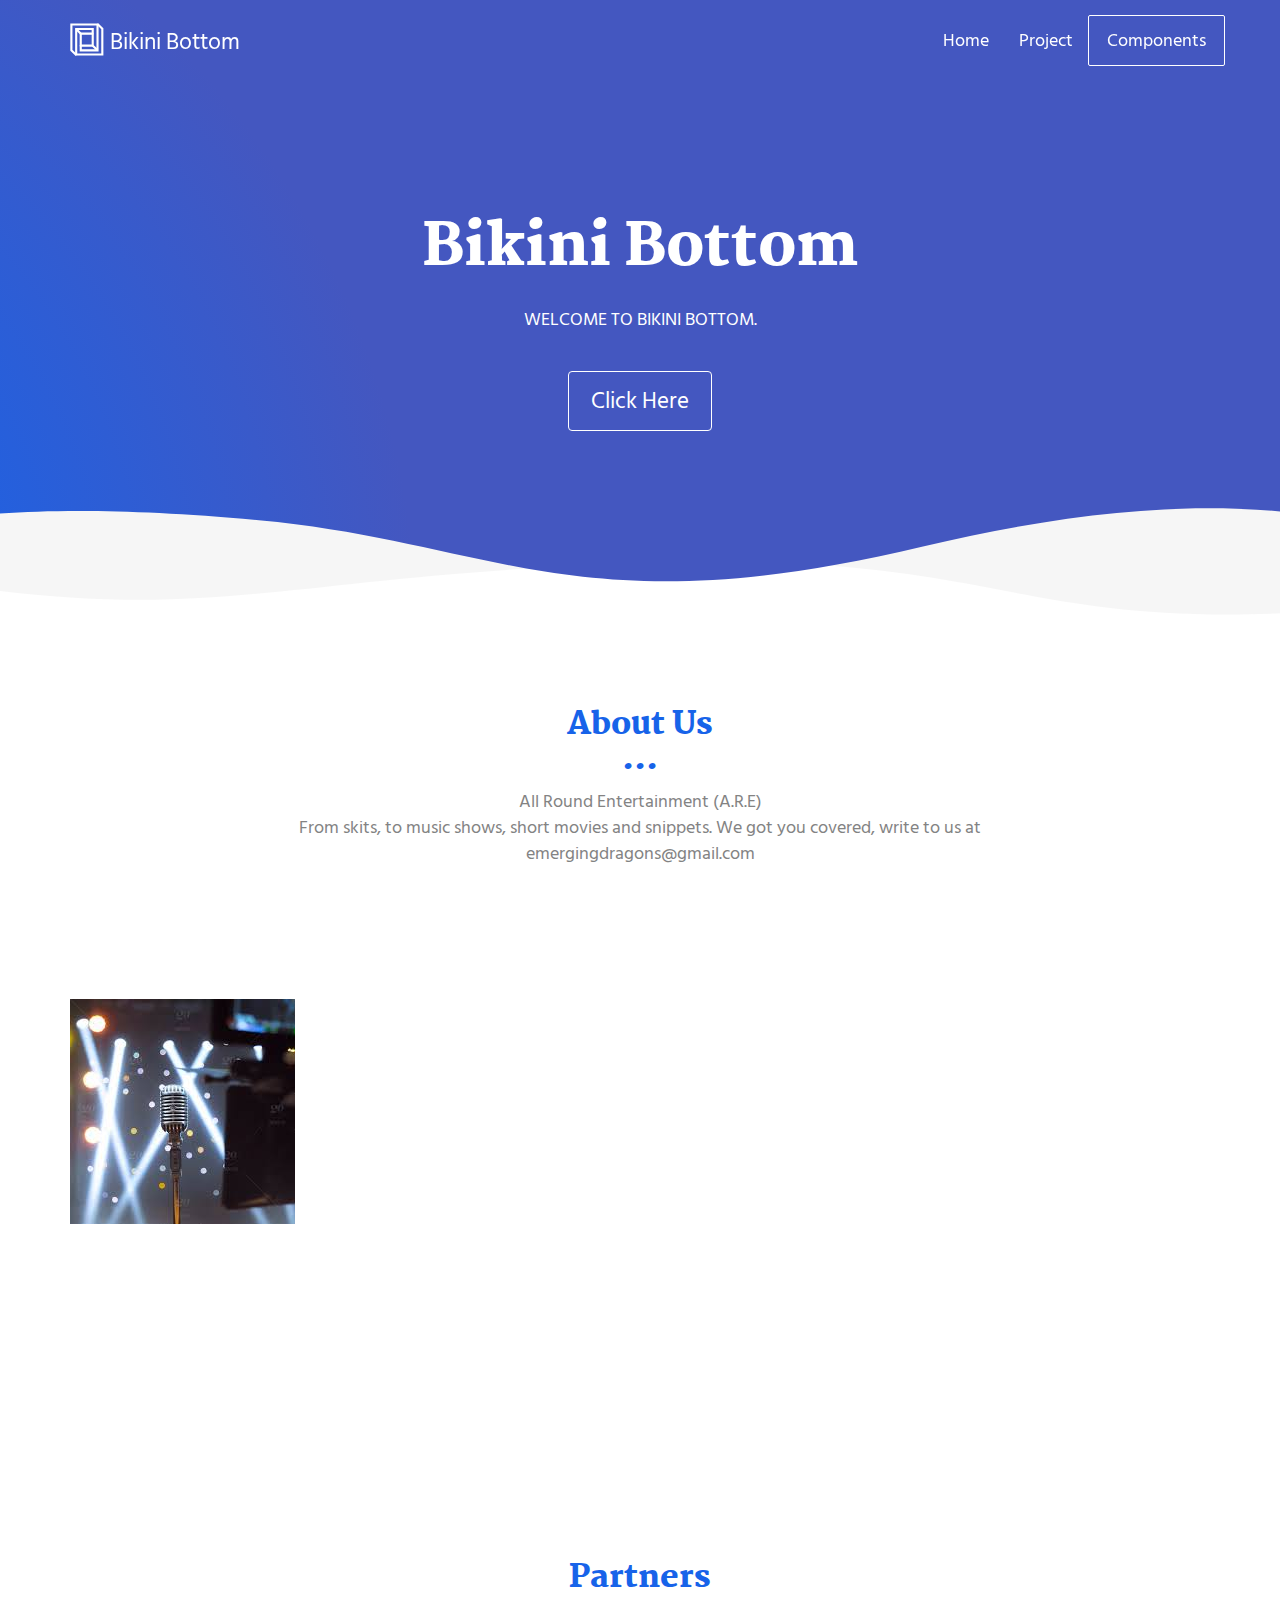
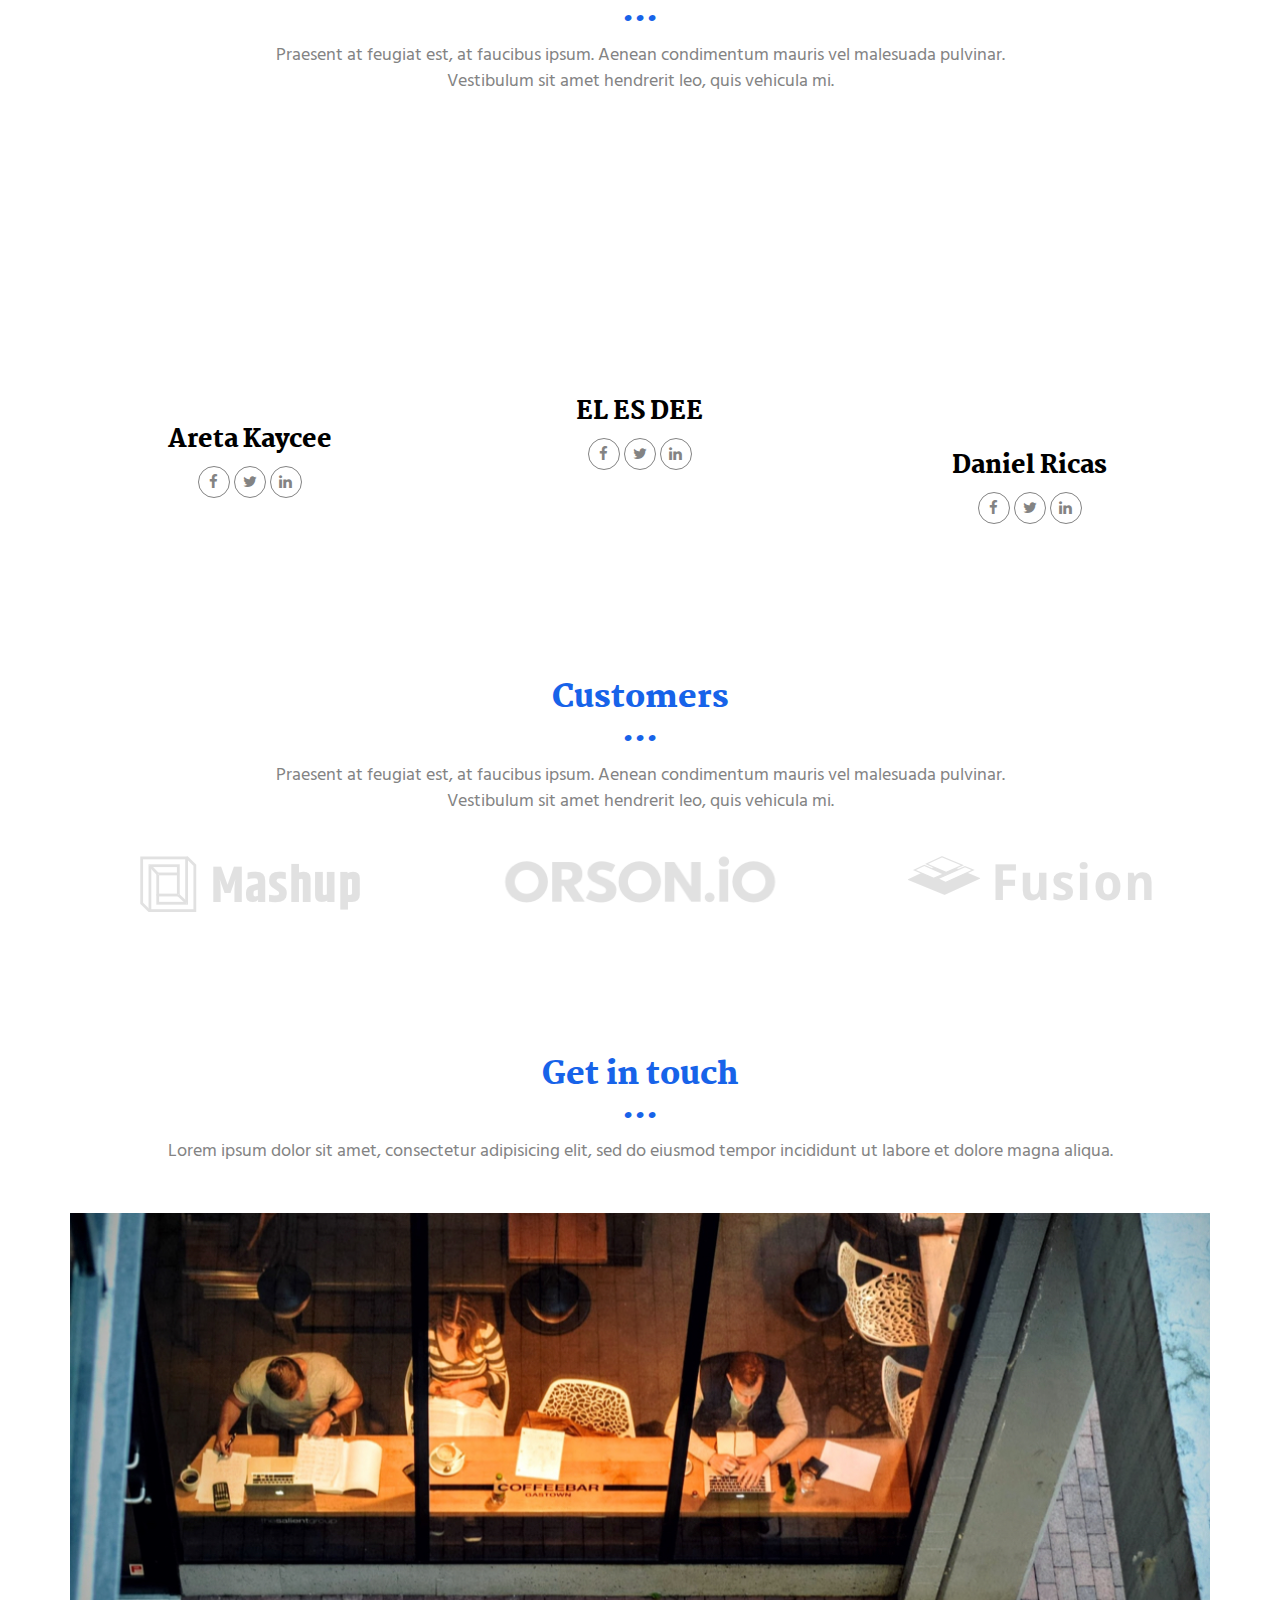
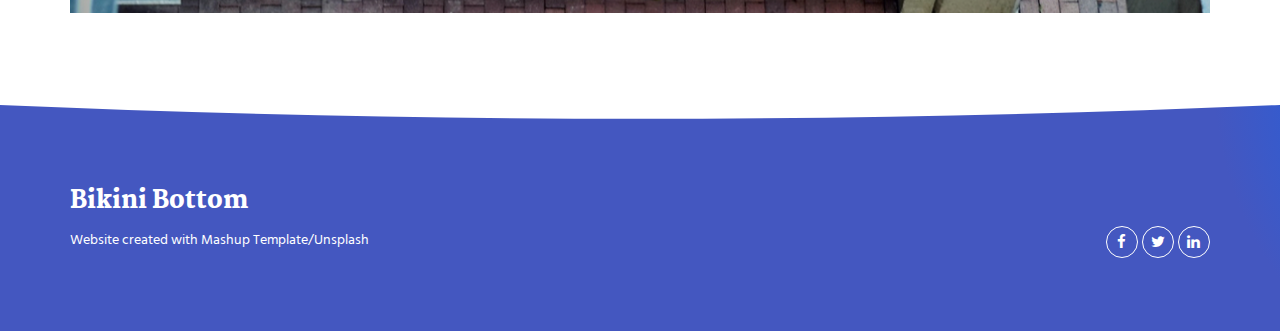
==== index.html @ 663bddb2 "commit 1" ====
<!DOCTYPE html>
<html lang="en">

<head>
  <meta charset="UTF-8">
  <meta content="IE=edge" http-equiv="X-UA-Compatible">
  <meta content="width=device-width,initial-scale=1" name="viewport">
  <meta content="description" name="description">
  <meta name="google" content="notranslate" />
  <meta content="Mashup templates have been developped by Orson.io team" name="author">

  <!-- Disable tap highlight on IE -->
  <meta name="msapplication-tap-highlight" content="no">
  
  
  <link rel="apple-touch-icon" sizes="180x180" href="./assets/apple-icon-180x180.png">
  <link href="./assets/favicon.ico" rel="icon">

  <link href="" rel="stylesheet">


  <title>Bikini Bottom</title>

<link href="./main.550dcf66.css" rel="stylesheet"></head>

<body> <!-- Add your content of header -->
<header>
  <nav class="navbar navbar-default active">
    <div class="container">
      <div class="navbar-header">
        <button type="button" class="navbar-toggle collapsed" data-toggle="collapse" data-target="#navbar-collapse" aria-expanded="false">
          <span class="sr-only">Toggle navigation</span>
          <span class="icon-bar"></span>
          <span class="icon-bar"></span>
          <span class="icon-bar"></span>
        </button>
        <a class="navbar-brand" href="./index.html" title="">
          <img src="./assets/images/mashup-icon.svg" class="navbar-logo-img" alt="">
          Bikini Bottom
        </a>
      </div>

      <div class="collapse navbar-collapse" id="navbar-collapse">
        <ul class="nav navbar-nav navbar-right">
          <li><a href="./index.html" title="">Home</a></li>
          <li><a href="./project.html" title="">Project</a></li>
          <li>
            <p>
              <a href="./components.html" class="btn btn-default navbar-btn" title="">Components</a>
            </p>
          </li>

        </ul>
      </div> 
    </div>
  </nav>
</header>

<!-- Add your site or app content here -->
  <div class="hero-full-container background-image-container white-text-container">
    <div class="container">
      <div class="row">
        <div class="col-xs-12">
          <h1>Bikini Bottom</h1>
          <p>WELCOME TO BIKINI BOTTOM.</p>
          <br>
          <a href="./project.html" class="btn btn-default btn-lg" title="">Click Here</a>
        </div>
      </div>
    </div>
  </div>

  <div class="section-container">
    <div class="container">
      <div class="row">
        <div class="col-xs-12 col-md-8 col-md-offset-2">
          <div class="text-center">
            <h2>About Us</h2>
            <p>All Round Entertainment (A.R.E) 
            <br>
            
From skits, to music shows, short movies and snippets.
We got you covered, write to us at emergingdragons@gmail.com

</p>
          </div>
       </div>
      </div>
    </div>
  </div>

  <div class="section-container">
    <div class="container">
      <div class="row">      
          <div class="col-xs-12">


            <div id="carousel-example-generic" class="carousel carousel-fade slide" data-ride="carousel">
                
                <div class="carousel-inner" role="listbox">

                    <div class="item active">
                        <img class="img-responsive" src="./assets/images/img-08.jpg" alt="First slide">
                        <div class="carousel-caption card-shadow reveal">
                          
                          <h3>Moon</h3>
                          <a class="left carousel-control" href="#carousel-example-gener0ic" role="button" data-slide="prev">
                            <i class="fa fa-chevron-left" aria-hidden="true"></i>
                            <span class="sr-only">Previous</span>
                          </a>
                          <a class="right carousel-control" href="#carousel-example-generic" role="button" data-slide="next">
                            <i class="fa fa-chevron-right" aria-hidden="true"></i>
                            <span class="sr-only">Next</span>
                          </a>
                          <p>
                            Sed id tellus in risus pre
                            tium imperdiet eu lobortis dolor. Sed pellentesque, urna ac viverra lacinia, erat mauris venenatis purus, mollis egestas urna purus ac ex.
                            Aenean nunc sem, lobortis at elit non, lobortis laoreet nibh. Maecenas at mi ipsum.
                          </p>
                          
                          <p>
                            Quisque tempor, ligula pharetra luctus elementum, arcu nisl suscipit ante, pharetra commodo dui est et enim. Sed eu vestibulum elit. Donec ut libero non.
                          </p>
                          <a href="./project.html" class="btn btn-primary" title="">
                            Discover
                          </a>
                        </div>
                    </div>
                    <div class="item">
                        <img class="img-responsive" src="./assets/images/img-07.jpg" alt="First slide">
                        <div class="carousel-caption card-shadow reveal">

                          <h3>Lbortis</h3>
                            <a class="left carousel-control" href="#carousel-example-generic" role="button" data-slide="prev">
                              <i class="fa fa-chevron-left" aria-hidden="true"></i>
                              <span class="sr-only">Previous</span>
                            </a>
                            <a class="right carousel-control" href="#carousel-example-generic" role="button" data-slide="next">
                              <i class="fa fa-chevron-right" aria-hidden="true"></i>
                              <span class="sr-only">Next</span>
                            </a>
                          <p>
                            Pre id tellus in risus pre
                            tium imperdiet eu lobortis dolor. Sed pellentesque, urna ac viverra lacinia, erat mauris venenatis purus, mollis egestas urna purus ac ex.
                            Aenean nunc sem, lobortis at elit non, lobortis laoreet nibh. Maecenas at mi ipsum.
                          </p>
                          
                          <p>
                            Quisque tempor, ligula pharetra luctus elementum, arcu nisl suscipit ante, pharetra commodo dui est et enim. Sed eu vestibulum elit. Donec ut libero non.
                          </p>
                          <a href="./project.html" class="btn btn-primary" title="">
                            Discover
                          </a>
                        </div>
                    </div>
                </div>
               
            </div>

           
          </div>
          
        </div>  
      
    </div>
  </div>

  <div class="section-container">
    <div class="container text-center">
      <div class="row section-container-spacer">
        <div class="col-xs-12 col-md-12">
          <h2>Partners</h2>
          <p>Praesent at feugiat est, at faucibus ipsum. Aenean condimentum mauris vel malesuada pulvinar. <br>Vestibulum sit amet hendrerit leo, quis vehicula mi.</p>
        </div>  
      </div>
      <div class="row">
        <div class="col-xs-12 col-md-4">
          <img src="./assets/images/profil-01.jpg" alt="" class="reveal img-responsive reveal-content image-center">
          <h3>Areta Kaycee</h3>
          <h4></h4>
          
            <a href="https://facebook.com/" class="social-round-icon fa-icon" title="">
              <i class="fa fa-facebook" aria-hidden="true"></i>
            </a>
            <a href="https://twitter.com/" class="social-round-icon fa-icon" title="">
              <i class="fa fa-twitter" aria-hidden="true"></i>
            </a>
            <a href="https://www.linkedin.com/" class="social-round-icon fa-icon" title="">
              <i class="fa fa-linkedin" aria-hidden="true"></i>
            </a>
          </p>
        </div>
       
        <div class="col-xs-12 col-md-4">
          <img src="./assets/images/img-99.jpg" alt="" class="reveal img-responsive reveal-content image-center">
          <h3>EL ES DEE</h3>
          <h4></h4>
          
            <a href="https://facebook.com/" class="social-round-icon fa-icon" title="">
              <i class="fa fa-facebook" aria-hidden="true"></i>
            </a>
            <a href="https://twitter.com/" class="social-round-icon fa-icon" title="">
              <i class="fa fa-twitter" aria-hidden="true"></i>
            </a>
            <a href="https://www.linkedin.com/" class="social-round-icon fa-icon" title="">
              <i class="fa fa-linkedin" aria-hidden="true"></i>
            </a>
          </p>
        </div>
        <div class="col-xs-12 col-md-4">
          <img src="./assets/images/img7.jpg" alt="" class="reveal img-responsive reveal-content image-center">
          <h3>Daniel Ricas</h3>
          <h4></h4>
          
            <a href="https://facebook.com/" class="social-round-icon fa-icon" title="">
              <i class="fa fa-facebook" aria-hidden="true"></i>
            </a>
            <a href="https://twitter.com/" class="social-round-icon fa-icon" title="">
              <i class="fa fa-twitter" aria-hidden="true"></i>
            </a>
            <a href="https://www.linkedin.com/" class="social-round-icon fa-icon" title="">
              <i class="fa fa-linkedin" aria-hidden="true"></i>
            </a>
          </p>
        </div>
      </div>
    </div>
  </div>

  <div class="section-container">
    <div class="container text-center">
      <div class="row section-container-spacer">
        <div class="col-xs-12 col-md-12">
          <h2 class="text-center">Customers</h2>
          <p>Praesent at feugiat est, at faucibus ipsum. Aenean condimentum mauris vel malesuada pulvinar. <br>Vestibulum sit amet hendrerit leo, quis vehicula mi.</p>
        </div>  
      </div>
      <div class="row">
        <div class="col-xs-12 col-md-4">
          <img src="./assets/images/logo-01.png" alt="" class="img-responsive reveal-content image-center">

        </div>
       
        <div class="col-xs-12 col-md-4">
          <img src="./assets/images/logo-02.png" alt="" class="img-responsive reveal-content image-center">
        </div>
        <div class="col-xs-12 col-md-4">
          <img src="./assets/images/logo-03.png" alt="" class="img-responsive reveal-content image-center">
        </div>
      </div>
    </div>
  </div>
 
 
  <div class="section-container contact-container">
    <div class="container">
      <div class="row">
        <div class="col-xs-12 col-md-12">
          <div class="section-container-spacer">
            <h2 class="text-center">Get in touch</h2>
            <p class="text-center">Lorem ipsum dolor sit amet, consectetur adipisicing elit, sed do eiusmod
            tempor incididunt ut labore et dolore magna aliqua.</p>
          </div>
          <div class="card-container">
            <div class="card card-shadow col-xs-10 col-xs-offset-1 col-md-8 col-md-offset-2 reveal">
              <form action="" class="reveal-content">
                <div class="row">
                  <div class="col-md-7">
                    <div class="form-group">
                      <h3></h3>
                    </div>
                    <div class="form-group">
                      <h3></h3>
                    </div>
                    <div class="form-group">
                      <h3></h3>
                    </div>
                    
                  </div>
                  <div class="col-md-5">
                    <ul class="list-unstyled address-container">
                      <li>
                        <span class="fa-icon">
                          <i class="fa fa-phone" aria-hidden="true"></i>
                        </span>
                        +234 816 131 7586
                      </li>
                      <li>
                        <span class="fa-icon">
                          <i class="fa fa fa-map-o" aria-hidden="true"></i>
                        </span>
                        
                      </li>
                      <li>
                        <span class="fa-icon">
                          
                        </span>
                        emergingdragons@gmail.com
                      </li>
                    </ul>
                  </div>
                </div>
              </form>
            </div>
            <div class="card-image col-xs-12" style="background-image: url('/assets/images/img-01.jpg')">
            </div>
          </div>
        </div>  
      </div>
    </div>
  </div>

<script>
  document.addEventListener("DOMContentLoaded", function (event) {
    navbarFixedTopAnimation();
  });
</script>

<footer class="footer-container white-text-container">
  <div class="container">
    <div class="row">

     
      <div class="col-xs-12">
        <h3>Bikini Bottom</h3>

        <div class="row">
          <div class="col-xs-12 col-sm-7">
            <p><small>Website created with <a href="http://www.mashup-template.com/" title="Create website with free html template">Mashup Template</a>/<a href="https://www.unsplash.com/" title="Beautiful Free Images">Unsplash</a></small>
            </p>
          </div>
          <div class="col-xs-12 col-sm-5">
            <p class="text-right">
              <a href="https://facebook.com/" class="social-round-icon white-round-icon fa-icon" title="">
                <i class="fa fa-facebook" aria-hidden="true"></i>
              </a>
              <a href="https://twitter.com/" class="social-round-icon white-round-icon fa-icon" title="">
                <i class="fa fa-twitter" aria-hidden="true"></i>
              </a>
              <a href="https://www.linkedin.com/" class="social-round-icon white-round-icon fa-icon" title="">
                <i class="fa fa-linkedin" aria-hidden="true"></i>
              </a>
            </p>
          </div>
        </div>
        
        
      </div>
    </div>
  </div>
</footer>

<script>
  document.addEventListener("DOMContentLoaded", function (event) {
    navActivePage();
    scrollRevelation('.reveal');
  });
</script>

<!-- Google Analytics: change UA-XXXXX-X to be your site's ID 

<script>
  (function (i, s, o, g, r, a, m) {
    i['GoogleAnalyticsObject'] = r; i[r] = i[r] || function () {
      (i[r].q = i[r].q || []).push(arguments)
    }, i[r].l = 1 * new Date(); a = s.createElement(o),
      m = s.getElementsByTagName(o)[0]; a.async = 1; a.src = g; m.parentNode.insertBefore(a, m)
  })(window, document, 'script', '//www.google-analytics.com/analytics.js', 'ga');
  ga('create', 'UA-XXXXX-X', 'auto');
  ga('send', 'pageview');
</script>

--> <script type="text/javascript" src="./main.0cf8b554.js"></script></body>

</html>
---- main.550dcf66.css ----
@import url(https://fonts.googleapis.com/css?family=Hind+Siliguri:300,600|Martel:400,900);@import url(https://maxcdn.bootstrapcdn.com/font-awesome/4.7.0/css/font-awesome.min.css);/*!
 * Bootstrap v3.3.7 (http://getbootstrap.com)
 * Copyright 2011-2016 Twitter, Inc.
 * Licensed under MIT (https://github.com/twbs/bootstrap/blob/master/LICENSE)
 */
/*! normalize.css v3.0.3 | MIT License | github.com/necolas/normalize.css */html{font-family:sans-serif;-ms-text-size-adjust:100%;-webkit-text-size-adjust:100%}body{margin:0}article,aside,details,figcaption,figure,footer,header,hgroup,main,menu,nav,section,summary{display:block}audio,canvas,progress,video{display:inline-block;vertical-align:baseline}audio:not([controls]){display:none;height:0}[hidden],template{display:none}a{background-color:transparent}a:active,a:hover{outline:0}abbr[title]{border-bottom:1px dotted}b,strong{font-weight:700}dfn{font-style:italic}h1{font-size:2em;margin:.67em 0}mark{background:#ff0;color:#000}small{font-size:80%}sub,sup{font-size:75%;line-height:0;position:relative;vertical-align:baseline}sup{top:-.5em}sub{bottom:-.25em}img{border:0}svg:not(:root){overflow:hidden}figure{margin:1em 40px}hr{box-sizing:content-box;height:0}pre{overflow:auto}code,kbd,pre,samp{font-family:monospace,monospace;font-size:1em}button,input,optgroup,select,textarea{color:inherit;font:inherit;margin:0}button{overflow:visible}button,select{text-transform:none}button,html input[type=button],input[type=reset],input[type=submit]{-webkit-appearance:button;cursor:pointer}button[disabled],html input[disabled]{cursor:default}button::-moz-focus-inner,input::-moz-focus-inner{border:0;padding:0}input{line-height:normal}input[type=checkbox],input[type=radio]{box-sizing:border-box;padding:0}input[type=number]::-webkit-inner-spin-button,input[type=number]::-webkit-outer-spin-button{height:auto}input[type=search]{-webkit-appearance:textfield;box-sizing:content-box}input[type=search]::-webkit-search-cancel-button,input[type=search]::-webkit-search-decoration{-webkit-appearance:none}fieldset{border:1px solid silver;margin:0 2px;padding:.35em .625em .75em}textarea{overflow:auto}optgroup{font-weight:700}table{border-collapse:collapse;border-spacing:0}td,th{padding:0}

/*! Source: https://github.com/h5bp/html5-boilerplate/blob/master/src/css/main.css */@media print{*,:after,:before{background:transparent!important;color:#000!important;box-shadow:none!important;text-shadow:none!important}a,a:visited{text-decoration:underline}a[href]:after{content:" (" attr(href) ")"}abbr[title]:after{content:" (" attr(title) ")"}a[href^="#"]:after,a[href^="javascript:"]:after{content:""}blockquote,pre{border:1px solid #999;page-break-inside:avoid}thead{display:table-header-group}img,tr{page-break-inside:avoid}img{max-width:100%!important}h2,h3,p{orphans:3;widows:3}h2,h3{page-break-after:avoid}.navbar{display:none}.btn>.caret,.dropup>.btn>.caret{border-top-color:#000!important}.label{border:1px solid #000}.table{border-collapse:collapse!important}.table td,.table th{background-color:#fff!important}.table-bordered td,.table-bordered th{border:1px solid #ddd!important}}*,:after,:before{-webkit-box-sizing:border-box;-moz-box-sizing:border-box;box-sizing:border-box}html{font-size:10px;-webkit-tap-highlight-color:transparent}body{font-family:Hind Siliguri,Helvetica,Arial,sans-serif;font-size:18px;line-height:1.42857;color:#838383;background-color:#fff}button,input,select,textarea{font-family:inherit;font-size:inherit;line-height:inherit}a{color:#1763e9;text-decoration:none}a:focus,a:hover{color:#1045a4;text-decoration:underline}a:focus{outline:5px auto -webkit-focus-ring-color;outline-offset:-2px}figure{margin:0}img{vertical-align:middle}.img-responsive{display:block;max-width:100%;height:auto}.img-rounded{border-radius:4px}.img-thumbnail{padding:4px;line-height:1.42857;background-color:#fff;border:1px solid #ddd;border-radius:2px;-webkit-transition:all .2s ease-in-out;-o-transition:all .2s ease-in-out;transition:all .2s ease-in-out;display:inline-block;max-width:100%;height:auto}.img-circle{border-radius:50%}hr{margin-top:25px;margin-bottom:25px;border:0;border-top:1px solid #eee}.sr-only{position:absolute;width:1px;height:1px;margin:-1px;padding:0;overflow:hidden;clip:rect(0,0,0,0);border:0}.sr-only-focusable:active,.sr-only-focusable:focus{position:static;width:auto;height:auto;margin:0;overflow:visible;clip:auto}[role=button]{cursor:pointer}.h1,.h2,.h3,.h4,.h5,.h6,h1,h2,h3,h4,h5,h6{font-family:Martel,Times New Roman,Times,serif;font-weight:900;line-height:1.1;color:#1763e9}.h1 .small,.h1 small,.h2 .small,.h2 small,.h3 .small,.h3 small,.h4 .small,.h4 small,.h5 .small,.h5 small,.h6 .small,.h6 small,h1 .small,h1 small,h2 .small,h2 small,h3 .small,h3 small,h4 .small,h4 small,h5 .small,h5 small,h6 .small,h6 small{font-weight:400;line-height:1;color:#777}.h1,.h2,.h3,h1,h2,h3{margin-top:25px;margin-bottom:12.5px}.h1 .small,.h1 small,.h2 .small,.h2 small,.h3 .small,.h3 small,h1 .small,h1 small,h2 .small,h2 small,h3 .small,h3 small{font-size:65%}.h4,.h5,.h6,h4,h5,h6{margin-top:12.5px;margin-bottom:12.5px}.h4 .small,.h4 small,.h5 .small,.h5 small,.h6 .small,.h6 small,h4 .small,h4 small,h5 .small,h5 small,h6 .small,h6 small{font-size:75%}.h1,h1{font-size:59px}.h2,h2{font-size:31px}.h3,h3{font-size:24px}.h4,.h5,h4,h5{font-size:18px}.h6,h6{font-size:16px}p{margin:0 0 12.5px}.lead{margin-bottom:25px;font-size:20px;font-weight:300;line-height:1.4}@media (min-width:768px){.lead{font-size:27px}}.small,small{font-size:77%}.mark,mark{background-color:#fcf8e3;padding:.2em}.text-left{text-align:left}.text-right{text-align:right}.text-center{text-align:center}.text-justify{text-align:justify}.text-nowrap{white-space:nowrap}.text-lowercase{text-transform:lowercase}.initialism,.text-uppercase{text-transform:uppercase}.text-capitalize{text-transform:capitalize}.text-muted{color:#777}.text-primary{color:#1763e9}a.text-primary:focus,a.text-primary:hover{color:#124fbb}.text-success{color:#fff}a.text-success:focus,a.text-success:hover{color:#e6e6e6}.text-info{color:#31708f}a.text-info:focus,a.text-info:hover{color:#245269}.text-warning{color:#8a6d3b}a.text-warning:focus,a.text-warning:hover{color:#66512c}.text-danger{color:#fff}a.text-danger:focus,a.text-danger:hover{color:#e6e6e6}.bg-primary{color:#fff;background-color:#1763e9}a.bg-primary:focus,a.bg-primary:hover{background-color:#124fbb}.bg-success{background-color:#08005f}a.bg-success:focus,a.bg-success:hover{background-color:#04002c}.bg-info{background-color:#d9edf7}a.bg-info:focus,a.bg-info:hover{background-color:#afd9ee}.bg-warning{background-color:#fcf8e3}a.bg-warning:focus,a.bg-warning:hover{background-color:#f7ecb5}.bg-danger{background-color:#ca044b}a.bg-danger:focus,a.bg-danger:hover{background-color:#980338}.page-header{padding-bottom:11.5px;margin:50px 0 25px;border-bottom:1px solid #eee}ol,ul{margin-top:0;margin-bottom:12.5px}ol ol,ol ul,ul ol,ul ul{margin-bottom:0}.list-inline,.list-unstyled{padding-left:0;list-style:none}.list-inline{margin-left:-5px}.list-inline>li{display:inline-block;padding-left:5px;padding-right:5px}dl{margin-top:0;margin-bottom:25px}dd,dt{line-height:1.42857}dt{font-weight:700}dd{margin-left:0}.dl-horizontal dd:after,.dl-horizontal dd:before{content:" ";display:table}.dl-horizontal dd:after{clear:both}@media (min-width:768px){.dl-horizontal dt{float:left;width:160px;clear:left;text-align:right;overflow:hidden;text-overflow:ellipsis;white-space:nowrap}.dl-horizontal dd{margin-left:180px}}abbr[data-original-title],abbr[title]{cursor:help;border-bottom:1px dotted #777}.initialism{font-size:90%}blockquote{padding:12.5px 25px;margin:0 0 25px;font-size:22.5px;border-left:5px solid #eee}blockquote ol:last-child,blockquote p:last-child,blockquote ul:last-child{margin-bottom:0}blockquote .small,blockquote footer,blockquote small{display:block;font-size:80%;line-height:1.42857;color:#777}blockquote .small:before,blockquote footer:before,blockquote small:before{content:"\2014   \A0"}.blockquote-reverse,blockquote.pull-right{padding-right:15px;padding-left:0;border-right:5px solid #eee;border-left:0;text-align:right}.blockquote-reverse .small:before,.blockquote-reverse footer:before,.blockquote-reverse small:before,blockquote.pull-right .small:before,blockquote.pull-right footer:before,blockquote.pull-right small:before{content:""}.blockquote-reverse .small:after,.blockquote-reverse footer:after,.blockquote-reverse small:after,blockquote.pull-right .small:after,blockquote.pull-right footer:after,blockquote.pull-right small:after{content:"\A0   \2014"}address{margin-bottom:25px;font-style:normal;line-height:1.42857}code,kbd,pre,samp{font-family:Menlo,Monaco,Consolas,Courier New,monospace}code{color:#c7254e;background-color:#f9f2f4}code,kbd{padding:2px 4px;font-size:90%;border-radius:2px}kbd{color:#fff;background-color:#333;box-shadow:inset 0 -1px 0 rgba(0,0,0,.25)}kbd kbd{padding:0;font-size:100%;font-weight:700;box-shadow:none}pre{display:block;padding:12px;margin:0 0 12.5px;font-size:17px;line-height:1.42857;word-break:break-all;word-wrap:break-word;color:#333;background-color:#f5f5f5;border:1px solid #ccc;border-radius:2px}pre code{padding:0;font-size:inherit;color:inherit;white-space:pre-wrap;background-color:transparent;border-radius:0}.pre-scrollable{max-height:340px;overflow-y:scroll}.container{margin-right:auto;margin-left:auto;padding-left:15px;padding-right:15px}.container:after,.container:before{content:" ";display:table}.container:after{clear:both}@media (min-width:768px){.container{width:750px}}@media (min-width:992px){.container{width:970px}}@media (min-width:1200px){.container{width:1170px}}.container-fluid{margin-right:auto;margin-left:auto;padding-left:15px;padding-right:15px}.container-fluid:after,.container-fluid:before{content:" ";display:table}.container-fluid:after{clear:both}.row{margin-left:-15px;margin-right:-15px}.row:after,.row:before{content:" ";display:table}.row:after{clear:both}.col-lg-1,.col-lg-2,.col-lg-3,.col-lg-4,.col-lg-5,.col-lg-6,.col-lg-7,.col-lg-8,.col-lg-9,.col-lg-10,.col-lg-11,.col-lg-12,.col-md-1,.col-md-2,.col-md-3,.col-md-4,.col-md-5,.col-md-6,.col-md-7,.col-md-8,.col-md-9,.col-md-10,.col-md-11,.col-md-12,.col-sm-1,.col-sm-2,.col-sm-3,.col-sm-4,.col-sm-5,.col-sm-6,.col-sm-7,.col-sm-8,.col-sm-9,.col-sm-10,.col-sm-11,.col-sm-12,.col-xs-1,.col-xs-2,.col-xs-3,.col-xs-4,.col-xs-5,.col-xs-6,.col-xs-7,.col-xs-8,.col-xs-9,.col-xs-10,.col-xs-11,.col-xs-12{position:relative;min-height:1px;padding-left:15px;padding-right:15px}.col-xs-1,.col-xs-2,.col-xs-3,.col-xs-4,.col-xs-5,.col-xs-6,.col-xs-7,.col-xs-8,.col-xs-9,.col-xs-10,.col-xs-11,.col-xs-12{float:left}.col-xs-1{width:8.33333%}.col-xs-2{width:16.66667%}.col-xs-3{width:25%}.col-xs-4{width:33.33333%}.col-xs-5{width:41.66667%}.col-xs-6{width:50%}.col-xs-7{width:58.33333%}.col-xs-8{width:66.66667%}.col-xs-9{width:75%}.col-xs-10{width:83.33333%}.col-xs-11{width:91.66667%}.col-xs-12{width:100%}.col-xs-pull-0{right:auto}.col-xs-pull-1{right:8.33333%}.col-xs-pull-2{right:16.66667%}.col-xs-pull-3{right:25%}.col-xs-pull-4{right:33.33333%}.col-xs-pull-5{right:41.66667%}.col-xs-pull-6{right:50%}.col-xs-pull-7{right:58.33333%}.col-xs-pull-8{right:66.66667%}.col-xs-pull-9{right:75%}.col-xs-pull-10{right:83.33333%}.col-xs-pull-11{right:91.66667%}.col-xs-pull-12{right:100%}.col-xs-push-0{left:auto}.col-xs-push-1{left:8.33333%}.col-xs-push-2{left:16.66667%}.col-xs-push-3{left:25%}.col-xs-push-4{left:33.33333%}.col-xs-push-5{left:41.66667%}.col-xs-push-6{left:50%}.col-xs-push-7{left:58.33333%}.col-xs-push-8{left:66.66667%}.col-xs-push-9{left:75%}.col-xs-push-10{left:83.33333%}.col-xs-push-11{left:91.66667%}.col-xs-push-12{left:100%}.col-xs-offset-0{margin-left:0}.col-xs-offset-1{margin-left:8.33333%}.col-xs-offset-2{margin-left:16.66667%}.col-xs-offset-3{margin-left:25%}.col-xs-offset-4{margin-left:33.33333%}.col-xs-offset-5{margin-left:41.66667%}.col-xs-offset-6{margin-left:50%}.col-xs-offset-7{margin-left:58.33333%}.col-xs-offset-8{margin-left:66.66667%}.col-xs-offset-9{margin-left:75%}.col-xs-offset-10{margin-left:83.33333%}.col-xs-offset-11{margin-left:91.66667%}.col-xs-offset-12{margin-left:100%}@media (min-width:768px){.col-sm-1,.col-sm-2,.col-sm-3,.col-sm-4,.col-sm-5,.col-sm-6,.col-sm-7,.col-sm-8,.col-sm-9,.col-sm-10,.col-sm-11,.col-sm-12{float:left}.col-sm-1{width:8.33333%}.col-sm-2{width:16.66667%}.col-sm-3{width:25%}.col-sm-4{width:33.33333%}.col-sm-5{width:41.66667%}.col-sm-6{width:50%}.col-sm-7{width:58.33333%}.col-sm-8{width:66.66667%}.col-sm-9{width:75%}.col-sm-10{width:83.33333%}.col-sm-11{width:91.66667%}.col-sm-12{width:100%}.col-sm-pull-0{right:auto}.col-sm-pull-1{right:8.33333%}.col-sm-pull-2{right:16.66667%}.col-sm-pull-3{right:25%}.col-sm-pull-4{right:33.33333%}.col-sm-pull-5{right:41.66667%}.col-sm-pull-6{right:50%}.col-sm-pull-7{right:58.33333%}.col-sm-pull-8{right:66.66667%}.col-sm-pull-9{right:75%}.col-sm-pull-10{right:83.33333%}.col-sm-pull-11{right:91.66667%}.col-sm-pull-12{right:100%}.col-sm-push-0{left:auto}.col-sm-push-1{left:8.33333%}.col-sm-push-2{left:16.66667%}.col-sm-push-3{left:25%}.col-sm-push-4{left:33.33333%}.col-sm-push-5{left:41.66667%}.col-sm-push-6{left:50%}.col-sm-push-7{left:58.33333%}.col-sm-push-8{left:66.66667%}.col-sm-push-9{left:75%}.col-sm-push-10{left:83.33333%}.col-sm-push-11{left:91.66667%}.col-sm-push-12{left:100%}.col-sm-offset-0{margin-left:0}.col-sm-offset-1{margin-left:8.33333%}.col-sm-offset-2{margin-left:16.66667%}.col-sm-offset-3{margin-left:25%}.col-sm-offset-4{margin-left:33.33333%}.col-sm-offset-5{margin-left:41.66667%}.col-sm-offset-6{margin-left:50%}.col-sm-offset-7{margin-left:58.33333%}.col-sm-offset-8{margin-left:66.66667%}.col-sm-offset-9{margin-left:75%}.col-sm-offset-10{margin-left:83.33333%}.col-sm-offset-11{margin-left:91.66667%}.col-sm-offset-12{margin-left:100%}}@media (min-width:992px){.col-md-1,.col-md-2,.col-md-3,.col-md-4,.col-md-5,.col-md-6,.col-md-7,.col-md-8,.col-md-9,.col-md-10,.col-md-11,.col-md-12{float:left}.col-md-1{width:8.33333%}.col-md-2{width:16.66667%}.col-md-3{width:25%}.col-md-4{width:33.33333%}.col-md-5{width:41.66667%}.col-md-6{width:50%}.col-md-7{width:58.33333%}.col-md-8{width:66.66667%}.col-md-9{width:75%}.col-md-10{width:83.33333%}.col-md-11{width:91.66667%}.col-md-12{width:100%}.col-md-pull-0{right:auto}.col-md-pull-1{right:8.33333%}.col-md-pull-2{right:16.66667%}.col-md-pull-3{right:25%}.col-md-pull-4{right:33.33333%}.col-md-pull-5{right:41.66667%}.col-md-pull-6{right:50%}.col-md-pull-7{right:58.33333%}.col-md-pull-8{right:66.66667%}.col-md-pull-9{right:75%}.col-md-pull-10{right:83.33333%}.col-md-pull-11{right:91.66667%}.col-md-pull-12{right:100%}.col-md-push-0{left:auto}.col-md-push-1{left:8.33333%}.col-md-push-2{left:16.66667%}.col-md-push-3{left:25%}.col-md-push-4{left:33.33333%}.col-md-push-5{left:41.66667%}.col-md-push-6{left:50%}.col-md-push-7{left:58.33333%}.col-md-push-8{left:66.66667%}.col-md-push-9{left:75%}.col-md-push-10{left:83.33333%}.col-md-push-11{left:91.66667%}.col-md-push-12{left:100%}.col-md-offset-0{margin-left:0}.col-md-offset-1{margin-left:8.33333%}.col-md-offset-2{margin-left:16.66667%}.col-md-offset-3{margin-left:25%}.col-md-offset-4{margin-left:33.33333%}.col-md-offset-5{margin-left:41.66667%}.col-md-offset-6{margin-left:50%}.col-md-offset-7{margin-left:58.33333%}.col-md-offset-8{margin-left:66.66667%}.col-md-offset-9{margin-left:75%}.col-md-offset-10{margin-left:83.33333%}.col-md-offset-11{margin-left:91.66667%}.col-md-offset-12{margin-left:100%}}@media (min-width:1200px){.col-lg-1,.col-lg-2,.col-lg-3,.col-lg-4,.col-lg-5,.col-lg-6,.col-lg-7,.col-lg-8,.col-lg-9,.col-lg-10,.col-lg-11,.col-lg-12{float:left}.col-lg-1{width:8.33333%}.col-lg-2{width:16.66667%}.col-lg-3{width:25%}.col-lg-4{width:33.33333%}.col-lg-5{width:41.66667%}.col-lg-6{width:50%}.col-lg-7{width:58.33333%}.col-lg-8{width:66.66667%}.col-lg-9{width:75%}.col-lg-10{width:83.33333%}.col-lg-11{width:91.66667%}.col-lg-12{width:100%}.col-lg-pull-0{right:auto}.col-lg-pull-1{right:8.33333%}.col-lg-pull-2{right:16.66667%}.col-lg-pull-3{right:25%}.col-lg-pull-4{right:33.33333%}.col-lg-pull-5{right:41.66667%}.col-lg-pull-6{right:50%}.col-lg-pull-7{right:58.33333%}.col-lg-pull-8{right:66.66667%}.col-lg-pull-9{right:75%}.col-lg-pull-10{right:83.33333%}.col-lg-pull-11{right:91.66667%}.col-lg-pull-12{right:100%}.col-lg-push-0{left:auto}.col-lg-push-1{left:8.33333%}.col-lg-push-2{left:16.66667%}.col-lg-push-3{left:25%}.col-lg-push-4{left:33.33333%}.col-lg-push-5{left:41.66667%}.col-lg-push-6{left:50%}.col-lg-push-7{left:58.33333%}.col-lg-push-8{left:66.66667%}.col-lg-push-9{left:75%}.col-lg-push-10{left:83.33333%}.col-lg-push-11{left:91.66667%}.col-lg-push-12{left:100%}.col-lg-offset-0{margin-left:0}.col-lg-offset-1{margin-left:8.33333%}.col-lg-offset-2{margin-left:16.66667%}.col-lg-offset-3{margin-left:25%}.col-lg-offset-4{margin-left:33.33333%}.col-lg-offset-5{margin-left:41.66667%}.col-lg-offset-6{margin-left:50%}.col-lg-offset-7{margin-left:58.33333%}.col-lg-offset-8{margin-left:66.66667%}.col-lg-offset-9{margin-left:75%}.col-lg-offset-10{margin-left:83.33333%}.col-lg-offset-11{margin-left:91.66667%}.col-lg-offset-12{margin-left:100%}}table{background-color:transparent}caption{padding-top:8px;padding-bottom:8px;color:#777}caption,th{text-align:left}.table{width:100%;max-width:100%;margin-bottom:25px}.table>tbody>tr>td,.table>tbody>tr>th,.table>tfoot>tr>td,.table>tfoot>tr>th,.table>thead>tr>td,.table>thead>tr>th{padding:8px;line-height:1.42857;vertical-align:top;border-top:1px solid #ddd}.table>thead>tr>th{vertical-align:bottom;border-bottom:2px solid #ddd}.table>caption+thead>tr:first-child>td,.table>caption+thead>tr:first-child>th,.table>colgroup+thead>tr:first-child>td,.table>colgroup+thead>tr:first-child>th,.table>thead:first-child>tr:first-child>td,.table>thead:first-child>tr:first-child>th{border-top:0}.table>tbody+tbody{border-top:2px solid #ddd}.table .table{background-color:#fff}.table-condensed>tbody>tr>td,.table-condensed>tbody>tr>th,.table-condensed>tfoot>tr>td,.table-condensed>tfoot>tr>th,.table-condensed>thead>tr>td,.table-condensed>thead>tr>th{padding:5px}.table-bordered,.table-bordered>tbody>tr>td,.table-bordered>tbody>tr>th,.table-bordered>tfoot>tr>td,.table-bordered>tfoot>tr>th,.table-bordered>thead>tr>td,.table-bordered>thead>tr>th{border:1px solid #ddd}.table-bordered>thead>tr>td,.table-bordered>thead>tr>th{border-bottom-width:2px}.table-striped>tbody>tr:nth-of-type(odd){background-color:#f9f9f9}.table-hover>tbody>tr:hover{background-color:#f5f5f5}table col[class*=col-]{position:static;float:none;display:table-column}table td[class*=col-],table th[class*=col-]{position:static;float:none;display:table-cell}.table>tbody>tr.active>td,.table>tbody>tr.active>th,.table>tbody>tr>td.active,.table>tbody>tr>th.active,.table>tfoot>tr.active>td,.table>tfoot>tr.active>th,.table>tfoot>tr>td.active,.table>tfoot>tr>th.active,.table>thead>tr.active>td,.table>thead>tr.active>th,.table>thead>tr>td.active,.table>thead>tr>th.active{background-color:#f5f5f5}.table-hover>tbody>tr.active:hover>td,.table-hover>tbody>tr.active:hover>th,.table-hover>tbody>tr:hover>.active,.table-hover>tbody>tr>td.active:hover,.table-hover>tbody>tr>th.active:hover{background-color:#e8e8e8}.table>tbody>tr.success>td,.table>tbody>tr.success>th,.table>tbody>tr>td.success,.table>tbody>tr>th.success,.table>tfoot>tr.success>td,.table>tfoot>tr.success>th,.table>tfoot>tr>td.success,.table>tfoot>tr>th.success,.table>thead>tr.success>td,.table>thead>tr.success>th,.table>thead>tr>td.success,.table>thead>tr>th.success{background-color:#08005f}.table-hover>tbody>tr.success:hover>td,.table-hover>tbody>tr.success:hover>th,.table-hover>tbody>tr:hover>.success,.table-hover>tbody>tr>td.success:hover,.table-hover>tbody>tr>th.success:hover{background-color:#060046}.table>tbody>tr.info>td,.table>tbody>tr.info>th,.table>tbody>tr>td.info,.table>tbody>tr>th.info,.table>tfoot>tr.info>td,.table>tfoot>tr.info>th,.table>tfoot>tr>td.info,.table>tfoot>tr>th.info,.table>thead>tr.info>td,.table>thead>tr.info>th,.table>thead>tr>td.info,.table>thead>tr>th.info{background-color:#d9edf7}.table-hover>tbody>tr.info:hover>td,.table-hover>tbody>tr.info:hover>th,.table-hover>tbody>tr:hover>.info,.table-hover>tbody>tr>td.info:hover,.table-hover>tbody>tr>th.info:hover{background-color:#c4e3f3}.table>tbody>tr.warning>td,.table>tbody>tr.warning>th,.table>tbody>tr>td.warning,.table>tbody>tr>th.warning,.table>tfoot>tr.warning>td,.table>tfoot>tr.warning>th,.table>tfoot>tr>td.warning,.table>tfoot>tr>th.warning,.table>thead>tr.warning>td,.table>thead>tr.warning>th,.table>thead>tr>td.warning,.table>thead>tr>th.warning{background-color:#fcf8e3}.table-hover>tbody>tr.warning:hover>td,.table-hover>tbody>tr.warning:hover>th,.table-hover>tbody>tr:hover>.warning,.table-hover>tbody>tr>td.warning:hover,.table-hover>tbody>tr>th.warning:hover{background-color:#faf2cc}.table>tbody>tr.danger>td,.table>tbody>tr.danger>th,.table>tbody>tr>td.danger,.table>tbody>tr>th.danger,.table>tfoot>tr.danger>td,.table>tfoot>tr.danger>th,.table>tfoot>tr>td.danger,.table>tfoot>tr>th.danger,.table>thead>tr.danger>td,.table>thead>tr.danger>th,.table>thead>tr>td.danger,.table>thead>tr>th.danger{background-color:#ca044b}.table-hover>tbody>tr.danger:hover>td,.table-hover>tbody>tr.danger:hover>th,.table-hover>tbody>tr:hover>.danger,.table-hover>tbody>tr>td.danger:hover,.table-hover>tbody>tr>th.danger:hover{background-color:#b10442}.table-responsive{overflow-x:auto;min-height:.01%}@media screen and (max-width:767px){.table-responsive{width:100%;margin-bottom:18.75px;overflow-y:hidden;-ms-overflow-style:-ms-autohiding-scrollbar;border:1px solid #ddd}.table-responsive>.table{margin-bottom:0}.table-responsive>.table>tbody>tr>td,.table-responsive>.table>tbody>tr>th,.table-responsive>.table>tfoot>tr>td,.table-responsive>.table>tfoot>tr>th,.table-responsive>.table>thead>tr>td,.table-responsive>.table>thead>tr>th{white-space:nowrap}.table-responsive>.table-bordered{border:0}.table-responsive>.table-bordered>tbody>tr>td:first-child,.table-responsive>.table-bordered>tbody>tr>th:first-child,.table-responsive>.table-bordered>tfoot>tr>td:first-child,.table-responsive>.table-bordered>tfoot>tr>th:first-child,.table-responsive>.table-bordered>thead>tr>td:first-child,.table-responsive>.table-bordered>thead>tr>th:first-child{border-left:0}.table-responsive>.table-bordered>tbody>tr>td:last-child,.table-responsive>.table-bordered>tbody>tr>th:last-child,.table-responsive>.table-bordered>tfoot>tr>td:last-child,.table-responsive>.table-bordered>tfoot>tr>th:last-child,.table-responsive>.table-bordered>thead>tr>td:last-child,.table-responsive>.table-bordered>thead>tr>th:last-child{border-right:0}.table-responsive>.table-bordered>tbody>tr:last-child>td,.table-responsive>.table-bordered>tbody>tr:last-child>th,.table-responsive>.table-bordered>tfoot>tr:last-child>td,.table-responsive>.table-bordered>tfoot>tr:last-child>th{border-bottom:0}}fieldset{margin:0;min-width:0}fieldset,legend{padding:0;border:0}legend{display:block;width:100%;margin-bottom:25px;font-size:27px;line-height:inherit;color:#333;border-bottom:1px solid #e5e5e5}label{display:inline-block;max-width:100%;margin-bottom:5px;font-weight:700}input[type=search]{-webkit-box-sizing:border-box;-moz-box-sizing:border-box;box-sizing:border-box}input[type=checkbox],input[type=radio]{margin:4px 0 0;margin-top:1px\9;line-height:normal}input[type=file]{display:block}input[type=range]{display:block;width:100%}select[multiple],select[size]{height:auto}input[type=checkbox]:focus,input[type=file]:focus,input[type=radio]:focus{outline:5px auto -webkit-focus-ring-color;outline-offset:-2px}output{padding-top:13px}.form-control,output{display:block;font-size:18px;line-height:1.42857;color:#555}.form-control{width:100%;height:51px;padding:12px 18px;background-color:#fff;background-image:none;border:1px solid #ddd;border-radius:2px;-webkit-box-shadow:inset 0 1px 1px rgba(0,0,0,.075);box-shadow:inset 0 1px 1px rgba(0,0,0,.075);-webkit-transition:border-color .15s ease-in-out,box-shadow .15s ease-in-out;-o-transition:border-color ease-in-out .15s,box-shadow ease-in-out .15s;transition:border-color .15s ease-in-out,box-shadow .15s ease-in-out}.form-control:focus{border-color:#66afe9;-webkit-box-shadow:inset 0 1px 1px rgba(0,0,0,.075),0 0 8px rgba(102,175,233,.6);box-shadow:inset 0 1px 1px rgba(0,0,0,.075),0 0 8px rgba(102,175,233,.6)}.form-control::-moz-placeholder{color:#999;opacity:1}.form-control:-ms-input-placeholder{color:#999}.form-control::-webkit-input-placeholder{color:#999}.form-control::-ms-expand{border:0;background-color:transparent}.form-control[disabled],.form-control[readonly],fieldset[disabled] .form-control{background-color:#eee;opacity:1}.form-control[disabled],fieldset[disabled] .form-control{cursor:not-allowed}textarea.form-control{height:auto}input[type=search]{-webkit-appearance:none}@media screen and (-webkit-min-device-pixel-ratio:0){input[type=date].form-control,input[type=datetime-local].form-control,input[type=month].form-control,input[type=time].form-control{line-height:51px}.input-group-sm>.input-group-btn>input[type=date].btn,.input-group-sm>.input-group-btn>input[type=datetime-local].btn,.input-group-sm>.input-group-btn>input[type=month].btn,.input-group-sm>.input-group-btn>input[type=time].btn,.input-group-sm>input[type=date].form-control,.input-group-sm>input[type=date].input-group-addon,.input-group-sm>input[type=datetime-local].form-control,.input-group-sm>input[type=datetime-local].input-group-addon,.input-group-sm>input[type=month].form-control,.input-group-sm>input[type=month].input-group-addon,.input-group-sm>input[type=time].form-control,.input-group-sm>input[type=time].input-group-addon,.input-group-sm input[type=date],.input-group-sm input[type=datetime-local],.input-group-sm input[type=month],.input-group-sm input[type=time],input[type=date].input-sm,input[type=datetime-local].input-sm,input[type=month].input-sm,input[type=time].input-sm{line-height:37px}.input-group-lg>.input-group-btn>input[type=date].btn,.input-group-lg>.input-group-btn>input[type=datetime-local].btn,.input-group-lg>.input-group-btn>input[type=month].btn,.input-group-lg>.input-group-btn>input[type=time].btn,.input-group-lg>input[type=date].form-control,.input-group-lg>input[type=date].input-group-addon,.input-group-lg>input[type=datetime-local].form-control,.input-group-lg>input[type=datetime-local].input-group-addon,.input-group-lg>input[type=month].form-control,.input-group-lg>input[type=month].input-group-addon,.input-group-lg>input[type=time].form-control,.input-group-lg>input[type=time].input-group-addon,.input-group-lg input[type=date],.input-group-lg input[type=datetime-local],.input-group-lg input[type=month],.input-group-lg input[type=time],input[type=date].input-lg,input[type=datetime-local].input-lg,input[type=month].input-lg,input[type=time].input-lg{line-height:61px}}.form-group{margin-bottom:15px}.checkbox,.radio{position:relative;display:block;margin-top:10px;margin-bottom:10px}.checkbox label,.radio label{min-height:25px;padding-left:20px;margin-bottom:0;font-weight:400;cursor:pointer}.checkbox-inline input[type=checkbox],.checkbox input[type=checkbox],.radio-inline input[type=radio],.radio input[type=radio]{position:absolute;margin-left:-20px;margin-top:4px\9}.checkbox+.checkbox,.radio+.radio{margin-top:-5px}.checkbox-inline,.radio-inline{position:relative;display:inline-block;padding-left:20px;margin-bottom:0;vertical-align:middle;font-weight:400;cursor:pointer}.checkbox-inline+.checkbox-inline,.radio-inline+.radio-inline{margin-top:0;margin-left:10px}.checkbox-inline.disabled,.checkbox.disabled label,.radio-inline.disabled,.radio.disabled label,fieldset[disabled] .checkbox-inline,fieldset[disabled] .checkbox label,fieldset[disabled] .radio-inline,fieldset[disabled] .radio label,fieldset[disabled] input[type=checkbox],fieldset[disabled] input[type=radio],input[type=checkbox].disabled,input[type=checkbox][disabled],input[type=radio].disabled,input[type=radio][disabled]{cursor:not-allowed}.form-control-static{padding-top:13px;padding-bottom:13px;margin-bottom:0;min-height:43px}.form-control-static.input-lg,.form-control-static.input-sm,.input-group-lg>.form-control-static.form-control,.input-group-lg>.form-control-static.input-group-addon,.input-group-lg>.input-group-btn>.form-control-static.btn,.input-group-sm>.form-control-static.form-control,.input-group-sm>.form-control-static.input-group-addon,.input-group-sm>.input-group-btn>.form-control-static.btn{padding-left:0;padding-right:0}.input-group-sm>.form-control,.input-group-sm>.input-group-addon,.input-group-sm>.input-group-btn>.btn,.input-sm{height:37px;padding:7px 10px;font-size:14px;line-height:1.5;border-radius:2px}.input-group-sm>.input-group-btn>select.btn,.input-group-sm>select.form-control,.input-group-sm>select.input-group-addon,select.input-sm{height:37px;line-height:37px}.input-group-sm>.input-group-btn>select[multiple].btn,.input-group-sm>.input-group-btn>textarea.btn,.input-group-sm>select[multiple].form-control,.input-group-sm>select[multiple].input-group-addon,.input-group-sm>textarea.form-control,.input-group-sm>textarea.input-group-addon,select[multiple].input-sm,textarea.input-sm{height:auto}.form-group-sm .form-control{height:37px;padding:7px 10px;font-size:14px;line-height:1.5;border-radius:2px}.form-group-sm select.form-control{height:37px;line-height:37px}.form-group-sm select[multiple].form-control,.form-group-sm textarea.form-control{height:auto}.form-group-sm .form-control-static{height:37px;min-height:39px;padding:8px 10px;font-size:14px;line-height:1.5}.input-group-lg>.form-control,.input-group-lg>.input-group-addon,.input-group-lg>.input-group-btn>.btn,.input-lg{height:61px;padding:14px 22px;font-size:23px;line-height:1.33333;border-radius:4px}.input-group-lg>.input-group-btn>select.btn,.input-group-lg>select.form-control,.input-group-lg>select.input-group-addon,select.input-lg{height:61px;line-height:61px}.input-group-lg>.input-group-btn>select[multiple].btn,.input-group-lg>.input-group-btn>textarea.btn,.input-group-lg>select[multiple].form-control,.input-group-lg>select[multiple].input-group-addon,.input-group-lg>textarea.form-control,.input-group-lg>textarea.input-group-addon,select[multiple].input-lg,textarea.input-lg{height:auto}.form-group-lg .form-control{height:61px;padding:14px 22px;font-size:23px;line-height:1.33333;border-radius:4px}.form-group-lg select.form-control{height:61px;line-height:61px}.form-group-lg select[multiple].form-control,.form-group-lg textarea.form-control{height:auto}.form-group-lg .form-control-static{height:61px;min-height:48px;padding:15px 22px;font-size:23px;line-height:1.33333}.has-feedback{position:relative}.has-feedback .form-control{padding-right:63.75px}.form-control-feedback{position:absolute;top:0;right:0;z-index:2;display:block;width:51px;height:51px;line-height:51px;text-align:center;pointer-events:none}.form-group-lg .form-control+.form-control-feedback,.input-group-lg+.form-control-feedback,.input-group-lg>.form-control+.form-control-feedback,.input-group-lg>.input-group-addon+.form-control-feedback,.input-group-lg>.input-group-btn>.btn+.form-control-feedback,.input-lg+.form-control-feedback{width:61px;height:61px;line-height:61px}.form-group-sm .form-control+.form-control-feedback,.input-group-sm+.form-control-feedback,.input-group-sm>.form-control+.form-control-feedback,.input-group-sm>.input-group-addon+.form-control-feedback,.input-group-sm>.input-group-btn>.btn+.form-control-feedback,.input-sm+.form-control-feedback{width:37px;height:37px;line-height:37px}.has-success .checkbox,.has-success .checkbox-inline,.has-success.checkbox-inline label,.has-success.checkbox label,.has-success .control-label,.has-success .help-block,.has-success .radio,.has-success .radio-inline,.has-success.radio-inline label,.has-success.radio label{color:#fff}.has-success .form-control{border-color:#fff;-webkit-box-shadow:inset 0 1px 1px rgba(0,0,0,.075);box-shadow:inset 0 1px 1px rgba(0,0,0,.075)}.has-success .form-control:focus{border-color:#e6e6e6;-webkit-box-shadow:inset 0 1px 1px rgba(0,0,0,.075),0 0 6px #fff;box-shadow:inset 0 1px 1px rgba(0,0,0,.075),0 0 6px #fff}.has-success .input-group-addon{color:#fff;border-color:#fff;background-color:#08005f}.has-success .form-control-feedback{color:#fff}.has-warning .checkbox,.has-warning .checkbox-inline,.has-warning.checkbox-inline label,.has-warning.checkbox label,.has-warning .control-label,.has-warning .help-block,.has-warning .radio,.has-warning .radio-inline,.has-warning.radio-inline label,.has-warning.radio label{color:#8a6d3b}.has-warning .form-control{border-color:#8a6d3b;-webkit-box-shadow:inset 0 1px 1px rgba(0,0,0,.075);box-shadow:inset 0 1px 1px rgba(0,0,0,.075)}.has-warning .form-control:focus{border-color:#66512c;-webkit-box-shadow:inset 0 1px 1px rgba(0,0,0,.075),0 0 6px #c0a16b;box-shadow:inset 0 1px 1px rgba(0,0,0,.075),0 0 6px #c0a16b}.has-warning .input-group-addon{color:#8a6d3b;border-color:#8a6d3b;background-color:#fcf8e3}.has-warning .form-control-feedback{color:#8a6d3b}.has-error .checkbox,.has-error .checkbox-inline,.has-error.checkbox-inline label,.has-error.checkbox label,.has-error .control-label,.has-error .help-block,.has-error .radio,.has-error .radio-inline,.has-error.radio-inline label,.has-error.radio label{color:#fff}.has-error .form-control{border-color:#fff;-webkit-box-shadow:inset 0 1px 1px rgba(0,0,0,.075);box-shadow:inset 0 1px 1px rgba(0,0,0,.075)}.has-error .form-control:focus{border-color:#e6e6e6;-webkit-box-shadow:inset 0 1px 1px rgba(0,0,0,.075),0 0 6px #fff;box-shadow:inset 0 1px 1px rgba(0,0,0,.075),0 0 6px #fff}.has-error .input-group-addon{color:#fff;border-color:#fff;background-color:#ca044b}.has-error .form-control-feedback{color:#fff}.has-feedback label~.form-control-feedback{top:30px}.has-feedback label.sr-only~.form-control-feedback{top:0}.help-block{display:block;margin-top:5px;margin-bottom:10px;color:#c3c3c3}@media (min-width:768px){.form-inline .form-group{display:inline-block;margin-bottom:0;vertical-align:middle}.form-inline .form-control{display:inline-block;width:auto;vertical-align:middle}.form-inline .form-control-static{display:inline-block}.form-inline .input-group{display:inline-table;vertical-align:middle}.form-inline .input-group .form-control,.form-inline .input-group .input-group-addon,.form-inline .input-group .input-group-btn{width:auto}.form-inline .input-group>.form-control{width:100%}.form-inline .control-label{margin-bottom:0;vertical-align:middle}.form-inline .checkbox,.form-inline .radio{display:inline-block;margin-top:0;margin-bottom:0;vertical-align:middle}.form-inline .checkbox label,.form-inline .radio label{padding-left:0}.form-inline .checkbox input[type=checkbox],.form-inline .radio input[type=radio]{position:relative;margin-left:0}.form-inline .has-feedback .form-control-feedback{top:0}}.form-horizontal .checkbox,.form-horizontal .checkbox-inline,.form-horizontal .radio,.form-horizontal .radio-inline{margin-top:0;margin-bottom:0;padding-top:13px}.form-horizontal .checkbox,.form-horizontal .radio{min-height:38px}.form-horizontal .form-group{margin-left:-15px;margin-right:-15px}.form-horizontal .form-group:after,.form-horizontal .form-group:before{content:" ";display:table}.form-horizontal .form-group:after{clear:both}@media (min-width:768px){.form-horizontal .control-label{text-align:right;margin-bottom:0;padding-top:13px}}.form-horizontal .has-feedback .form-control-feedback{right:15px}@media (min-width:768px){.form-horizontal .form-group-lg .control-label{padding-top:15px;font-size:23px}}@media (min-width:768px){.form-horizontal .form-group-sm .control-label{padding-top:8px;font-size:14px}}.btn{display:inline-block;margin-bottom:0;font-weight:400;text-align:center;vertical-align:middle;touch-action:manipulation;cursor:pointer;background-image:none;border:1px solid transparent;white-space:nowrap;padding:12px 18px;font-size:18px;line-height:1.42857;border-radius:2px;-webkit-user-select:none;-moz-user-select:none;-ms-user-select:none;user-select:none}.btn.active.focus,.btn.active:focus,.btn.focus,.btn:active.focus,.btn:active:focus,.btn:focus{outline:5px auto -webkit-focus-ring-color;outline-offset:-2px}.btn.focus,.btn:focus,.btn:hover{color:#fff;text-decoration:none}.btn.active,.btn:active{outline:0;background-image:none;-webkit-box-shadow:inset 0 3px 5px rgba(0,0,0,.125);box-shadow:inset 0 3px 5px rgba(0,0,0,.125)}.btn.disabled,.btn[disabled],fieldset[disabled] .btn{cursor:not-allowed;opacity:.65;filter:alpha(opacity=65);-webkit-box-shadow:none;box-shadow:none}a.btn.disabled,fieldset[disabled] a.btn{pointer-events:none}.btn-default{color:#fff;background-color:transparent;border-color:#fff}.btn-default.focus,.btn-default:focus{color:#fff;background-color:transparent;border-color:#bfbfbf}.btn-default.active,.btn-default:active,.btn-default:hover,.open>.btn-default.dropdown-toggle{color:#fff;background-color:transparent;border-color:#e0e0e0}.btn-default.active.focus,.btn-default.active:focus,.btn-default.active:hover,.btn-default:active.focus,.btn-default:active:focus,.btn-default:active:hover,.open>.btn-default.dropdown-toggle.focus,.open>.btn-default.dropdown-toggle:focus,.open>.btn-default.dropdown-toggle:hover{color:#fff;background-color:transparent;border-color:#bfbfbf}.btn-default.active,.btn-default:active,.open>.btn-default.dropdown-toggle{background-image:none}.btn-default.disabled.focus,.btn-default.disabled:focus,.btn-default.disabled:hover,.btn-default[disabled].focus,.btn-default[disabled]:focus,.btn-default[disabled]:hover,fieldset[disabled] .btn-default.focus,fieldset[disabled] .btn-default:focus,fieldset[disabled] .btn-default:hover{background-color:transparent;border-color:#fff}.btn-default .badge{color:transparent;background-color:#fff}.btn-primary{color:#1763e9;background-color:transparent;border-color:#1763e9}.btn-primary.focus,.btn-primary:focus{color:#1763e9;background-color:transparent;border-color:#0b3275}.btn-primary.active,.btn-primary:active,.btn-primary:hover,.open>.btn-primary.dropdown-toggle{color:#1763e9;background-color:transparent;border-color:#114bb2}.btn-primary.active.focus,.btn-primary.active:focus,.btn-primary.active:hover,.btn-primary:active.focus,.btn-primary:active:focus,.btn-primary:active:hover,.open>.btn-primary.dropdown-toggle.focus,.open>.btn-primary.dropdown-toggle:focus,.open>.btn-primary.dropdown-toggle:hover{color:#1763e9;background-color:transparent;border-color:#0b3275}.btn-primary.active,.btn-primary:active,.open>.btn-primary.dropdown-toggle{background-image:none}.btn-primary.disabled.focus,.btn-primary.disabled:focus,.btn-primary.disabled:hover,.btn-primary[disabled].focus,.btn-primary[disabled]:focus,.btn-primary[disabled]:hover,fieldset[disabled] .btn-primary.focus,fieldset[disabled] .btn-primary:focus,fieldset[disabled] .btn-primary:hover{background-color:transparent;border-color:#1763e9}.btn-primary .badge{color:transparent;background-color:#1763e9}.btn-success{color:#5cb85c;background-color:transparent;border-color:#5cb85c}.btn-success.focus,.btn-success:focus{color:#5cb85c;background-color:transparent;border-color:#2d672d}.btn-success.active,.btn-success:active,.btn-success:hover,.open>.btn-success.dropdown-toggle{color:#5cb85c;background-color:transparent;border-color:#419641}.btn-success.active.focus,.btn-success.active:focus,.btn-success.active:hover,.btn-success:active.focus,.btn-success:active:focus,.btn-success:active:hover,.open>.btn-success.dropdown-toggle.focus,.open>.btn-success.dropdown-toggle:focus,.open>.btn-success.dropdown-toggle:hover{color:#5cb85c;background-color:transparent;border-color:#2d672d}.btn-success.active,.btn-success:active,.open>.btn-success.dropdown-toggle{background-image:none}.btn-success.disabled.focus,.btn-success.disabled:focus,.btn-success.disabled:hover,.btn-success[disabled].focus,.btn-success[disabled]:focus,.btn-success[disabled]:hover,fieldset[disabled] .btn-success.focus,fieldset[disabled] .btn-success:focus,fieldset[disabled] .btn-success:hover{background-color:transparent;border-color:#5cb85c}.btn-success .badge{color:transparent;background-color:#5cb85c}.btn-info{border-color:#08005f}.btn-info,.btn-info.focus,.btn-info:focus{color:#08005f;background-color:transparent}.btn-info.focus,.btn-info:focus{border-color:#000}.btn-info.active,.btn-info:active,.btn-info:hover,.open>.btn-info.dropdown-toggle{color:#08005f;background-color:transparent;border-color:#030022}.btn-info.active.focus,.btn-info.active:focus,.btn-info.active:hover,.btn-info:active.focus,.btn-info:active:focus,.btn-info:active:hover,.open>.btn-info.dropdown-toggle.focus,.open>.btn-info.dropdown-toggle:focus,.open>.btn-info.dropdown-toggle:hover{color:#08005f;background-color:transparent;border-color:#000}.btn-info.active,.btn-info:active,.open>.btn-info.dropdown-toggle{background-image:none}.btn-info.disabled.focus,.btn-info.disabled:focus,.btn-info.disabled:hover,.btn-info[disabled].focus,.btn-info[disabled]:focus,.btn-info[disabled]:hover,fieldset[disabled] .btn-info.focus,fieldset[disabled] .btn-info:focus,fieldset[disabled] .btn-info:hover{background-color:transparent;border-color:#08005f}.btn-info .badge{color:transparent;background-color:#08005f}.btn-warning{color:#f0ad4e;background-color:transparent;border-color:#f0ad4e}.btn-warning.focus,.btn-warning:focus{color:#f0ad4e;background-color:transparent;border-color:#b06d0f}.btn-warning.active,.btn-warning:active,.btn-warning:hover,.open>.btn-warning.dropdown-toggle{color:#f0ad4e;background-color:transparent;border-color:#eb9316}.btn-warning.active.focus,.btn-warning.active:focus,.btn-warning.active:hover,.btn-warning:active.focus,.btn-warning:active:focus,.btn-warning:active:hover,.open>.btn-warning.dropdown-toggle.focus,.open>.btn-warning.dropdown-toggle:focus,.open>.btn-warning.dropdown-toggle:hover{color:#f0ad4e;background-color:transparent;border-color:#b06d0f}.btn-warning.active,.btn-warning:active,.open>.btn-warning.dropdown-toggle{background-image:none}.btn-warning.disabled.focus,.btn-warning.disabled:focus,.btn-warning.disabled:hover,.btn-warning[disabled].focus,.btn-warning[disabled]:focus,.btn-warning[disabled]:hover,fieldset[disabled] .btn-warning.focus,fieldset[disabled] .btn-warning:focus,fieldset[disabled] .btn-warning:hover{background-color:transparent;border-color:#f0ad4e}.btn-warning .badge{color:transparent;background-color:#f0ad4e}.btn-danger{color:#d9534f;background-color:transparent;border-color:#d9534f}.btn-danger.focus,.btn-danger:focus{color:#d9534f;background-color:transparent;border-color:#8b211e}.btn-danger.active,.btn-danger:active,.btn-danger:hover,.open>.btn-danger.dropdown-toggle{color:#d9534f;background-color:transparent;border-color:#c12e2a}.btn-danger.active.focus,.btn-danger.active:focus,.btn-danger.active:hover,.btn-danger:active.focus,.btn-danger:active:focus,.btn-danger:active:hover,.open>.btn-danger.dropdown-toggle.focus,.open>.btn-danger.dropdown-toggle:focus,.open>.btn-danger.dropdown-toggle:hover{color:#d9534f;background-color:transparent;border-color:#8b211e}.btn-danger.active,.btn-danger:active,.open>.btn-danger.dropdown-toggle{background-image:none}.btn-danger.disabled.focus,.btn-danger.disabled:focus,.btn-danger.disabled:hover,.btn-danger[disabled].focus,.btn-danger[disabled]:focus,.btn-danger[disabled]:hover,fieldset[disabled] .btn-danger.focus,fieldset[disabled] .btn-danger:focus,fieldset[disabled] .btn-danger:hover{background-color:transparent;border-color:#d9534f}.btn-danger .badge{color:transparent;background-color:#d9534f}.btn-link{color:#1763e9;font-weight:400;border-radius:0}.btn-link,.btn-link.active,.btn-link:active,.btn-link[disabled],fieldset[disabled] .btn-link{background-color:transparent;-webkit-box-shadow:none;box-shadow:none}.btn-link,.btn-link:active,.btn-link:focus,.btn-link:hover{border-color:transparent}.btn-link:focus,.btn-link:hover{color:#1045a4;text-decoration:underline;background-color:transparent}.btn-link[disabled]:focus,.btn-link[disabled]:hover,fieldset[disabled] .btn-link:focus,fieldset[disabled] .btn-link:hover{color:#777;text-decoration:none}.btn-group-lg>.btn,.btn-lg{padding:14px 22px;font-size:23px;line-height:1.33333;border-radius:4px}.btn-group-sm>.btn,.btn-sm{padding:7px 10px;font-size:14px;line-height:1.5;border-radius:2px}.btn-group-xs>.btn,.btn-xs{padding:1px 5px;font-size:14px;line-height:1.5;border-radius:2px}.btn-block{display:block;width:100%}.btn-block+.btn-block{margin-top:5px}input[type=button].btn-block,input[type=reset].btn-block,input[type=submit].btn-block{width:100%}.fade{opacity:0;-webkit-transition:opacity .15s linear;-o-transition:opacity .15s linear;transition:opacity .15s linear}.fade.in{opacity:1}.collapse{display:none}.collapse.in{display:block}tr.collapse.in{display:table-row}tbody.collapse.in{display:table-row-group}.collapsing{position:relative;height:0;overflow:hidden;-webkit-transition-property:height,visibility;transition-property:height,visibility;-webkit-transition-duration:.35s;transition-duration:.35s;-webkit-transition-timing-function:ease;transition-timing-function:ease}.caret{display:inline-block;width:0;height:0;margin-left:2px;vertical-align:middle;border-top:4px dashed;border-top:4px solid\9;border-right:4px solid transparent;border-left:4px solid transparent}.dropdown,.dropup{position:relative}.dropdown-toggle:focus{outline:0}.dropdown-menu{position:absolute;top:100%;left:0;z-index:1000;display:none;float:left;min-width:160px;padding:5px 0;margin:2px 0 0;list-style:none;font-size:18px;text-align:left;background-color:#fff;border:1px solid #ccc;border:1px solid rgba(0,0,0,.15);border-radius:2px;-webkit-box-shadow:0 6px 12px rgba(0,0,0,.175);box-shadow:0 6px 12px rgba(0,0,0,.175);background-clip:padding-box}.dropdown-menu.pull-right{right:0;left:auto}.dropdown-menu .divider{height:1px;margin:11.5px 0;overflow:hidden;background-color:#e5e5e5}.dropdown-menu>li>a{display:block;padding:3px 20px;clear:both;font-weight:400;line-height:1.42857;color:#333;white-space:nowrap}.dropdown-menu>li>a:focus,.dropdown-menu>li>a:hover{text-decoration:none;color:#262626;background-color:#f5f5f5}.dropdown-menu>.active>a,.dropdown-menu>.active>a:focus,.dropdown-menu>.active>a:hover{color:#fff;text-decoration:none;outline:0;background-color:#1763e9}.dropdown-menu>.disabled>a,.dropdown-menu>.disabled>a:focus,.dropdown-menu>.disabled>a:hover{color:#777}.dropdown-menu>.disabled>a:focus,.dropdown-menu>.disabled>a:hover{text-decoration:none;background-color:transparent;background-image:none;filter:progid:DXImageTransform.Microsoft.gradient(enabled = false);cursor:not-allowed}.open>.dropdown-menu{display:block}.open>a{outline:0}.dropdown-menu-right{left:auto;right:0}.dropdown-menu-left{left:0;right:auto}.dropdown-header{display:block;padding:3px 20px;font-size:14px;line-height:1.42857;color:#777;white-space:nowrap}.dropdown-backdrop{position:fixed;left:0;right:0;bottom:0;top:0;z-index:990}.pull-right>.dropdown-menu{right:0;left:auto}.dropup .caret,.navbar-fixed-bottom .dropdown .caret{border-top:0;border-bottom:4px dashed;border-bottom:4px solid\9;content:""}.dropup .dropdown-menu,.navbar-fixed-bottom .dropdown .dropdown-menu{top:auto;bottom:100%;margin-bottom:2px}@media (min-width:768px){.navbar-right .dropdown-menu{right:0;left:auto}.navbar-right .dropdown-menu-left{left:0;right:auto}}.btn-group,.btn-group-vertical{position:relative;display:inline-block;vertical-align:middle}.btn-group-vertical>.btn,.btn-group>.btn{position:relative;float:left}.btn-group-vertical>.btn.active,.btn-group-vertical>.btn:active,.btn-group-vertical>.btn:focus,.btn-group-vertical>.btn:hover,.btn-group>.btn.active,.btn-group>.btn:active,.btn-group>.btn:focus,.btn-group>.btn:hover{z-index:2}.btn-group .btn+.btn,.btn-group .btn+.btn-group,.btn-group .btn-group+.btn,.btn-group .btn-group+.btn-group{margin-left:-1px}.btn-toolbar{margin-left:-5px}.btn-toolbar:after,.btn-toolbar:before{content:" ";display:table}.btn-toolbar:after{clear:both}.btn-toolbar .btn,.btn-toolbar .btn-group,.btn-toolbar .input-group{float:left}.btn-toolbar>.btn,.btn-toolbar>.btn-group,.btn-toolbar>.input-group{margin-left:5px}.btn-group>.btn:not(:first-child):not(:last-child):not(.dropdown-toggle){border-radius:0}.btn-group>.btn:first-child{margin-left:0}.btn-group>.btn:first-child:not(:last-child):not(.dropdown-toggle){border-bottom-right-radius:0;border-top-right-radius:0}.btn-group>.btn:last-child:not(:first-child),.btn-group>.dropdown-toggle:not(:first-child){border-bottom-left-radius:0;border-top-left-radius:0}.btn-group>.btn-group{float:left}.btn-group>.btn-group:not(:first-child):not(:last-child)>.btn{border-radius:0}.btn-group>.btn-group:first-child:not(:last-child)>.btn:last-child,.btn-group>.btn-group:first-child:not(:last-child)>.dropdown-toggle{border-bottom-right-radius:0;border-top-right-radius:0}.btn-group>.btn-group:last-child:not(:first-child)>.btn:first-child{border-bottom-left-radius:0;border-top-left-radius:0}.btn-group .dropdown-toggle:active,.btn-group.open .dropdown-toggle{outline:0}.btn-group>.btn+.dropdown-toggle{padding-left:8px;padding-right:8px}.btn-group-lg.btn-group>.btn+.dropdown-toggle,.btn-group>.btn-lg+.dropdown-toggle{padding-left:12px;padding-right:12px}.btn-group.open .dropdown-toggle{-webkit-box-shadow:inset 0 3px 5px rgba(0,0,0,.125);box-shadow:inset 0 3px 5px rgba(0,0,0,.125)}.btn-group.open .dropdown-toggle.btn-link{-webkit-box-shadow:none;box-shadow:none}.btn .caret{margin-left:0}.btn-group-lg>.btn .caret,.btn-lg .caret{border-width:5px 5px 0;border-bottom-width:0}.dropup .btn-group-lg>.btn .caret,.dropup .btn-lg .caret{border-width:0 5px 5px}.btn-group-vertical>.btn,.btn-group-vertical>.btn-group,.btn-group-vertical>.btn-group>.btn{display:block;float:none;width:100%;max-width:100%}.btn-group-vertical>.btn-group:after,.btn-group-vertical>.btn-group:before{content:" ";display:table}.btn-group-vertical>.btn-group:after{clear:both}.btn-group-vertical>.btn-group>.btn{float:none}.btn-group-vertical>.btn+.btn,.btn-group-vertical>.btn+.btn-group,.btn-group-vertical>.btn-group+.btn,.btn-group-vertical>.btn-group+.btn-group{margin-top:-1px;margin-left:0}.btn-group-vertical>.btn:not(:first-child):not(:last-child){border-radius:0}.btn-group-vertical>.btn:first-child:not(:last-child){border-top-right-radius:2px;border-top-left-radius:2px;border-bottom-right-radius:0;border-bottom-left-radius:0}.btn-group-vertical>.btn:last-child:not(:first-child){border-top-right-radius:0;border-top-left-radius:0;border-bottom-right-radius:2px;border-bottom-left-radius:2px}.btn-group-vertical>.btn-group:not(:first-child):not(:last-child)>.btn{border-radius:0}.btn-group-vertical>.btn-group:first-child:not(:last-child)>.btn:last-child,.btn-group-vertical>.btn-group:first-child:not(:last-child)>.dropdown-toggle{border-bottom-right-radius:0;border-bottom-left-radius:0}.btn-group-vertical>.btn-group:last-child:not(:first-child)>.btn:first-child{border-top-right-radius:0;border-top-left-radius:0}.btn-group-justified{display:table;width:100%;table-layout:fixed;border-collapse:separate}.btn-group-justified>.btn,.btn-group-justified>.btn-group{float:none;display:table-cell;width:1%}.btn-group-justified>.btn-group .btn{width:100%}.btn-group-justified>.btn-group .dropdown-menu{left:auto}[data-toggle=buttons]>.btn-group>.btn input[type=checkbox],[data-toggle=buttons]>.btn-group>.btn input[type=radio],[data-toggle=buttons]>.btn input[type=checkbox],[data-toggle=buttons]>.btn input[type=radio]{position:absolute;clip:rect(0,0,0,0);pointer-events:none}.input-group{position:relative;display:table;border-collapse:separate}.input-group[class*=col-]{float:none;padding-left:0;padding-right:0}.input-group .form-control{position:relative;z-index:2;float:left;width:100%;margin-bottom:0}.input-group .form-control:focus{z-index:3}.input-group-addon,.input-group-btn,.input-group .form-control{display:table-cell}.input-group-addon:not(:first-child):not(:last-child),.input-group-btn:not(:first-child):not(:last-child),.input-group .form-control:not(:first-child):not(:last-child){border-radius:0}.input-group-addon,.input-group-btn{width:1%;white-space:nowrap;vertical-align:middle}.input-group-addon{padding:12px 18px;font-size:18px;font-weight:400;line-height:1;color:#555;text-align:center;background-color:#eee;border:1px solid #ddd;border-radius:2px}.input-group-addon.input-sm,.input-group-sm>.input-group-addon,.input-group-sm>.input-group-btn>.input-group-addon.btn{padding:7px 10px;font-size:14px;border-radius:2px}.input-group-addon.input-lg,.input-group-lg>.input-group-addon,.input-group-lg>.input-group-btn>.input-group-addon.btn{padding:14px 22px;font-size:23px;border-radius:4px}.input-group-addon input[type=checkbox],.input-group-addon input[type=radio]{margin-top:0}.input-group-addon:first-child,.input-group-btn:first-child>.btn,.input-group-btn:first-child>.btn-group>.btn,.input-group-btn:first-child>.dropdown-toggle,.input-group-btn:last-child>.btn-group:not(:last-child)>.btn,.input-group-btn:last-child>.btn:not(:last-child):not(.dropdown-toggle),.input-group .form-control:first-child{border-bottom-right-radius:0;border-top-right-radius:0}.input-group-addon:first-child{border-right:0}.input-group-addon:last-child,.input-group-btn:first-child>.btn-group:not(:first-child)>.btn,.input-group-btn:first-child>.btn:not(:first-child),.input-group-btn:last-child>.btn,.input-group-btn:last-child>.btn-group>.btn,.input-group-btn:last-child>.dropdown-toggle,.input-group .form-control:last-child{border-bottom-left-radius:0;border-top-left-radius:0}.input-group-addon:last-child{border-left:0}.input-group-btn{font-size:0;white-space:nowrap}.input-group-btn,.input-group-btn>.btn{position:relative}.input-group-btn>.btn+.btn{margin-left:-1px}.input-group-btn>.btn:active,.input-group-btn>.btn:focus,.input-group-btn>.btn:hover{z-index:2}.input-group-btn:first-child>.btn,.input-group-btn:first-child>.btn-group{margin-right:-1px}.input-group-btn:last-child>.btn,.input-group-btn:last-child>.btn-group{z-index:2;margin-left:-1px}.nav{margin-bottom:0;padding-left:0;list-style:none}.nav:after,.nav:before{content:" ";display:table}.nav:after{clear:both}.nav>li,.nav>li>a{position:relative;display:block}.nav>li>a{padding:10px 15px}.nav>li>a:focus,.nav>li>a:hover{text-decoration:none;background-color:#eee}.nav>li.disabled>a{color:#777}.nav>li.disabled>a:focus,.nav>li.disabled>a:hover{color:#777;text-decoration:none;background-color:transparent;cursor:not-allowed}.nav .open>a,.nav .open>a:focus,.nav .open>a:hover{background-color:#eee;border-color:#1763e9}.nav .nav-divider{height:1px;margin:11.5px 0;overflow:hidden;background-color:#e5e5e5}.nav>li>a>img{max-width:none}.nav-tabs{border-bottom:1px solid #ddd}.nav-tabs>li{float:left;margin-bottom:-1px}.nav-tabs>li>a{margin-right:2px;line-height:1.42857;border:1px solid transparent;border-radius:2px 2px 0 0}.nav-tabs>li>a:hover{border-color:#eee #eee #ddd}.nav-tabs>li.active>a,.nav-tabs>li.active>a:focus,.nav-tabs>li.active>a:hover{color:#555;background-color:#fff;border:1px solid #ddd;border-bottom-color:transparent;cursor:default}.nav-pills>li{float:left}.nav-pills>li>a{border-radius:2px}.nav-pills>li+li{margin-left:2px}.nav-pills>li.active>a,.nav-pills>li.active>a:focus,.nav-pills>li.active>a:hover{color:#fff;background-color:#1763e9}.nav-stacked>li{float:none}.nav-stacked>li+li{margin-top:2px;margin-left:0}.nav-justified,.nav-tabs.nav-justified{width:100%}.nav-justified>li,.nav-tabs.nav-justified>li{float:none}.nav-justified>li>a,.nav-tabs.nav-justified>li>a{text-align:center;margin-bottom:5px}.nav-justified>.dropdown .dropdown-menu{top:auto;left:auto}@media (min-width:768px){.nav-justified>li,.nav-tabs.nav-justified>li{display:table-cell;width:1%}.nav-justified>li>a,.nav-tabs.nav-justified>li>a{margin-bottom:0}}.nav-tabs-justified,.nav-tabs.nav-justified{border-bottom:0}.nav-tabs-justified>li>a,.nav-tabs.nav-justified>li>a{margin-right:0;border-radius:2px}.nav-tabs-justified>.active>a,.nav-tabs-justified>.active>a:focus,.nav-tabs-justified>.active>a:hover,.nav-tabs.nav-justified>.active>a,.nav-tabs.nav-justified>.active>a:focus,.nav-tabs.nav-justified>.active>a:hover{border:1px solid #ddd}@media (min-width:768px){.nav-tabs-justified>li>a,.nav-tabs.nav-justified>li>a{border-bottom:1px solid #ddd;border-radius:2px 2px 0 0}.nav-tabs-justified>.active>a,.nav-tabs-justified>.active>a:focus,.nav-tabs-justified>.active>a:hover,.nav-tabs.nav-justified>.active>a,.nav-tabs.nav-justified>.active>a:focus,.nav-tabs.nav-justified>.active>a:hover{border-bottom-color:#fff}}.tab-content>.tab-pane{display:none}.tab-content>.active{display:block}.nav-tabs .dropdown-menu{margin-top:-1px;border-top-right-radius:0;border-top-left-radius:0}.navbar{position:relative;min-height:80px;margin-bottom:25px;border:1px solid transparent}.navbar:after,.navbar:before{content:" ";display:table}.navbar:after{clear:both}@media (min-width:768px){.navbar{border-radius:2px}}.navbar-header:after,.navbar-header:before{content:" ";display:table}.navbar-header:after{clear:both}@media (min-width:768px){.navbar-header{float:left}}.navbar-collapse{overflow-x:visible;padding-right:15px;padding-left:15px;border-top:1px solid transparent;box-shadow:inset 0 1px 0 hsla(0,0%,100%,.1);-webkit-overflow-scrolling:touch}.navbar-collapse:after,.navbar-collapse:before{content:" ";display:table}.navbar-collapse:after{clear:both}.navbar-collapse.in{overflow-y:auto}@media (min-width:768px){.navbar-collapse{width:auto;border-top:0;box-shadow:none}.navbar-collapse.collapse{display:block!important;height:auto!important;padding-bottom:0;overflow:visible!important}.navbar-collapse.in{overflow-y:visible}.navbar-fixed-bottom .navbar-collapse,.navbar-fixed-top .navbar-collapse,.navbar-static-top .navbar-collapse{padding-left:0;padding-right:0}}.navbar-fixed-bottom .navbar-collapse,.navbar-fixed-top .navbar-collapse{max-height:340px}@media (max-device-width:480px) and (orientation:landscape){.navbar-fixed-bottom .navbar-collapse,.navbar-fixed-top .navbar-collapse{max-height:200px}}.container-fluid>.navbar-collapse,.container-fluid>.navbar-header,.container>.navbar-collapse,.container>.navbar-header{margin-right:-15px;margin-left:-15px}@media (min-width:768px){.container-fluid>.navbar-collapse,.container-fluid>.navbar-header,.container>.navbar-collapse,.container>.navbar-header{margin-right:0;margin-left:0}}.navbar-static-top{z-index:1000;border-width:0 0 1px}@media (min-width:768px){.navbar-static-top{border-radius:0}}.navbar-fixed-bottom,.navbar-fixed-top{position:fixed;right:0;left:0;z-index:1030}@media (min-width:768px){.navbar-fixed-bottom,.navbar-fixed-top{border-radius:0}}.navbar-fixed-top{top:0;border-width:0 0 1px}.navbar-fixed-bottom{bottom:0;margin-bottom:0;border-width:1px 0 0}.navbar-brand{float:left;padding:27.5px 15px;font-size:23px;line-height:25px;height:80px}.navbar-brand:focus,.navbar-brand:hover{text-decoration:none}.navbar-brand>img{display:block}@media (min-width:768px){.navbar>.container-fluid .navbar-brand,.navbar>.container .navbar-brand{margin-left:-15px}}.navbar-toggle{position:relative;float:right;margin-right:15px;padding:9px 10px;margin-top:23px;margin-bottom:23px;background-color:transparent;background-image:none;border:1px solid transparent;border-radius:2px}.navbar-toggle:focus{outline:0}.navbar-toggle .icon-bar{display:block;width:22px;height:2px;border-radius:1px}.navbar-toggle .icon-bar+.icon-bar{margin-top:4px}@media (min-width:768px){.navbar-toggle{display:none}}.navbar-nav{margin:13.75px -15px}.navbar-nav>li>a{padding-top:10px;padding-bottom:10px;line-height:25px}@media (max-width:767px){.navbar-nav .open .dropdown-menu{position:static;float:none;width:auto;margin-top:0;background-color:transparent;border:0;box-shadow:none}.navbar-nav .open .dropdown-menu .dropdown-header,.navbar-nav .open .dropdown-menu>li>a{padding:5px 15px 5px 25px}.navbar-nav .open .dropdown-menu>li>a{line-height:25px}.navbar-nav .open .dropdown-menu>li>a:focus,.navbar-nav .open .dropdown-menu>li>a:hover{background-image:none}}@media (min-width:768px){.navbar-nav{float:left;margin:0}.navbar-nav>li{float:left}.navbar-nav>li>a{padding-top:27.5px;padding-bottom:27.5px}}.navbar-form{margin:14.5px -15px;padding:10px 15px;border-top:1px solid transparent;border-bottom:1px solid transparent;-webkit-box-shadow:inset 0 1px 0 hsla(0,0%,100%,.1),0 1px 0 hsla(0,0%,100%,.1);box-shadow:inset 0 1px 0 hsla(0,0%,100%,.1),0 1px 0 hsla(0,0%,100%,.1)}@media (min-width:768px){.navbar-form .form-group{display:inline-block;margin-bottom:0;vertical-align:middle}.navbar-form .form-control{display:inline-block;width:auto;vertical-align:middle}.navbar-form .form-control-static{display:inline-block}.navbar-form .input-group{display:inline-table;vertical-align:middle}.navbar-form .input-group .form-control,.navbar-form .input-group .input-group-addon,.navbar-form .input-group .input-group-btn{width:auto}.navbar-form .input-group>.form-control{width:100%}.navbar-form .control-label{margin-bottom:0;vertical-align:middle}.navbar-form .checkbox,.navbar-form .radio{display:inline-block;margin-top:0;margin-bottom:0;vertical-align:middle}.navbar-form .checkbox label,.navbar-form .radio label{padding-left:0}.navbar-form .checkbox input[type=checkbox],.navbar-form .radio input[type=radio]{position:relative;margin-left:0}.navbar-form .has-feedback .form-control-feedback{top:0}}@media (max-width:767px){.navbar-form .form-group{margin-bottom:5px}.navbar-form .form-group:last-child{margin-bottom:0}}@media (min-width:768px){.navbar-form{width:auto;border:0;margin-left:0;margin-right:0;padding-top:0;padding-bottom:0;-webkit-box-shadow:none;box-shadow:none}}.navbar-nav>li>.dropdown-menu{margin-top:0;border-top-right-radius:0;border-top-left-radius:0}.navbar-fixed-bottom .navbar-nav>li>.dropdown-menu{margin-bottom:0;border-top-right-radius:2px;border-top-left-radius:2px;border-bottom-right-radius:0;border-bottom-left-radius:0}.navbar-btn{margin-top:14.5px;margin-bottom:14.5px}.btn-group-sm>.navbar-btn.btn,.navbar-btn.btn-sm{margin-top:21.5px;margin-bottom:21.5px}.btn-group-xs>.navbar-btn.btn,.navbar-btn.btn-xs{margin-top:29px;margin-bottom:29px}.navbar-text{margin-top:27.5px;margin-bottom:27.5px}@media (min-width:768px){.navbar-text{float:left;margin-left:15px;margin-right:15px}}@media (min-width:768px){.navbar-left{float:left!important}.navbar-right{float:right!important;margin-right:-15px}.navbar-right~.navbar-right{margin-right:0}}.navbar-default{background-color:transparent;border-color:transparent}.navbar-default .navbar-brand{color:#fff}.navbar-default .navbar-brand:focus,.navbar-default .navbar-brand:hover{color:#e6e6e6;background-color:transparent}.navbar-default .navbar-text{color:#838383}.navbar-default .navbar-nav>li>a{color:#fff}.navbar-default .navbar-nav>li>a:focus,.navbar-default .navbar-nav>li>a:hover{color:#e6e6e6;background-color:transparent}.navbar-default .navbar-nav>.active>a,.navbar-default .navbar-nav>.active>a:focus,.navbar-default .navbar-nav>.active>a:hover{color:#fff;background-color:transparent}.navbar-default .navbar-nav>.disabled>a,.navbar-default .navbar-nav>.disabled>a:focus,.navbar-default .navbar-nav>.disabled>a:hover{color:#ccc;background-color:transparent}.navbar-default .navbar-toggle{border-color:#ddd}.navbar-default .navbar-toggle:focus,.navbar-default .navbar-toggle:hover{background-color:#ddd}.navbar-default .navbar-toggle .icon-bar{background-color:#888}.navbar-default .navbar-collapse,.navbar-default .navbar-form{border-color:transparent}.navbar-default .navbar-nav>.open>a,.navbar-default .navbar-nav>.open>a:focus,.navbar-default .navbar-nav>.open>a:hover{background-color:transparent;color:#fff}@media (max-width:767px){.navbar-default .navbar-nav .open .dropdown-menu>li>a{color:#fff}.navbar-default .navbar-nav .open .dropdown-menu>li>a:focus,.navbar-default .navbar-nav .open .dropdown-menu>li>a:hover{color:#e6e6e6;background-color:transparent}.navbar-default .navbar-nav .open .dropdown-menu>.active>a,.navbar-default .navbar-nav .open .dropdown-menu>.active>a:focus,.navbar-default .navbar-nav .open .dropdown-menu>.active>a:hover{color:#fff;background-color:transparent}.navbar-default .navbar-nav .open .dropdown-menu>.disabled>a,.navbar-default .navbar-nav .open .dropdown-menu>.disabled>a:focus,.navbar-default .navbar-nav .open .dropdown-menu>.disabled>a:hover{color:#ccc;background-color:transparent}}.navbar-default .navbar-link{color:#fff}.navbar-default .navbar-link:hover{color:#e6e6e6}.navbar-default .btn-link{color:#fff}.navbar-default .btn-link:focus,.navbar-default .btn-link:hover{color:#e6e6e6}.navbar-default .btn-link[disabled]:focus,.navbar-default .btn-link[disabled]:hover,fieldset[disabled] .navbar-default .btn-link:focus,fieldset[disabled] .navbar-default .btn-link:hover{color:#ccc}.navbar-inverse{background-color:#222;border-color:#1763e9}.navbar-inverse .navbar-brand{color:#fff}.navbar-inverse .navbar-brand:focus,.navbar-inverse .navbar-brand:hover{color:#fff;background-color:transparent}.navbar-inverse .navbar-nav>li>a,.navbar-inverse .navbar-text{color:#fff}.navbar-inverse .navbar-nav>li>a:focus,.navbar-inverse .navbar-nav>li>a:hover{color:#fff;background-color:transparent}.navbar-inverse .navbar-nav>.active>a,.navbar-inverse .navbar-nav>.active>a:focus,.navbar-inverse .navbar-nav>.active>a:hover{color:#fff;background-color:#090909}.navbar-inverse .navbar-nav>.disabled>a,.navbar-inverse .navbar-nav>.disabled>a:focus,.navbar-inverse .navbar-nav>.disabled>a:hover{color:#444;background-color:transparent}.navbar-inverse .navbar-toggle{border-color:#333}.navbar-inverse .navbar-toggle:focus,.navbar-inverse .navbar-toggle:hover{background-color:#333}.navbar-inverse .navbar-toggle .icon-bar{background-color:#fff}.navbar-inverse .navbar-collapse,.navbar-inverse .navbar-form{border-color:#101010}.navbar-inverse .navbar-nav>.open>a,.navbar-inverse .navbar-nav>.open>a:focus,.navbar-inverse .navbar-nav>.open>a:hover{background-color:#090909;color:#fff}@media (max-width:767px){.navbar-inverse .navbar-nav .open .dropdown-menu>.dropdown-header{border-color:#1763e9}.navbar-inverse .navbar-nav .open .dropdown-menu .divider{background-color:#1763e9}.navbar-inverse .navbar-nav .open .dropdown-menu>li>a{color:#fff}.navbar-inverse .navbar-nav .open .dropdown-menu>li>a:focus,.navbar-inverse .navbar-nav .open .dropdown-menu>li>a:hover{color:#fff;background-color:transparent}.navbar-inverse .navbar-nav .open .dropdown-menu>.active>a,.navbar-inverse .navbar-nav .open .dropdown-menu>.active>a:focus,.navbar-inverse .navbar-nav .open .dropdown-menu>.active>a:hover{color:#fff;background-color:#090909}.navbar-inverse .navbar-nav .open .dropdown-menu>.disabled>a,.navbar-inverse .navbar-nav .open .dropdown-menu>.disabled>a:focus,.navbar-inverse .navbar-nav .open .dropdown-menu>.disabled>a:hover{color:#444;background-color:transparent}}.navbar-inverse .btn-link,.navbar-inverse .btn-link:focus,.navbar-inverse .btn-link:hover,.navbar-inverse .navbar-link,.navbar-inverse .navbar-link:hover{color:#fff}.navbar-inverse .btn-link[disabled]:focus,.navbar-inverse .btn-link[disabled]:hover,fieldset[disabled] .navbar-inverse .btn-link:focus,fieldset[disabled] .navbar-inverse .btn-link:hover{color:#444}.label{display:inline;padding:.2em .6em .3em;font-size:75%;font-weight:700;line-height:1;color:#fff;text-align:center;white-space:nowrap;vertical-align:baseline;border-radius:.25em}.label:empty{display:none}.btn .label{position:relative;top:-1px}a.label:focus,a.label:hover{color:#fff;text-decoration:none;cursor:pointer}.label-default{background-color:#777}.label-default[href]:focus,.label-default[href]:hover{background-color:#5e5e5e}.label-primary{background-color:#1763e9}.label-primary[href]:focus,.label-primary[href]:hover{background-color:#124fbb}.label-success{background-color:#5cb85c}.label-success[href]:focus,.label-success[href]:hover{background-color:#449d44}.label-info{background-color:#08005f}.label-info[href]:focus,.label-info[href]:hover{background-color:#04002c}.label-warning{background-color:#f0ad4e}.label-warning[href]:focus,.label-warning[href]:hover{background-color:#ec971f}.label-danger{background-color:#d9534f}.label-danger[href]:focus,.label-danger[href]:hover{background-color:#c9302c}.badge{display:inline-block;min-width:10px;padding:3px 7px;font-size:14px;font-weight:700;color:#fff;line-height:1;vertical-align:middle;white-space:nowrap;text-align:center;background-color:#777;border-radius:10px}.badge:empty{display:none}.btn .badge{position:relative;top:-1px}.btn-group-xs>.btn .badge,.btn-xs .badge{top:0;padding:1px 5px}.list-group-item.active>.badge,.nav-pills>.active>a>.badge{color:#1763e9;background-color:#fff}.list-group-item>.badge{float:right}.list-group-item>.badge+.badge{margin-right:5px}.nav-pills>li>a>.badge{margin-left:3px}a.badge:focus,a.badge:hover{color:#fff;text-decoration:none;cursor:pointer}.alert{padding:15px;margin-bottom:25px;border:1px solid transparent;border-radius:2px}.alert h4{margin-top:0;color:inherit}.alert .alert-link{font-weight:700}.alert>p,.alert>ul{margin-bottom:0}.alert>p+p{margin-top:5px}.alert-dismissable,.alert-dismissible{padding-right:35px}.alert-dismissable .close,.alert-dismissible .close{position:relative;top:-2px;right:-21px;color:inherit}.alert-success{background-color:#08005f;border-color:#08005f;color:#fff}.alert-success hr{border-top-color:#060046}.alert-success .alert-link{color:#e6e6e6}.alert-info{background-color:#d9edf7;border-color:#bce8f1;color:#31708f}.alert-info hr{border-top-color:#a6e1ec}.alert-info .alert-link{color:#245269}.alert-warning{background-color:#fcf8e3;border-color:#faebcc;color:#8a6d3b}.alert-warning hr{border-top-color:#f7e1b5}.alert-warning .alert-link{color:#66512c}.alert-danger{background-color:#ca044b;border-color:#ca044b;color:#fff}.alert-danger hr{border-top-color:#b10442}.alert-danger .alert-link{color:#e6e6e6}.embed-responsive{position:relative;display:block;height:0;padding:0;overflow:hidden}.embed-responsive .embed-responsive-item,.embed-responsive embed,.embed-responsive iframe,.embed-responsive object,.embed-responsive video{position:absolute;top:0;left:0;bottom:0;height:100%;width:100%;border:0}.embed-responsive-16by9{padding-bottom:56.25%}.embed-responsive-4by3{padding-bottom:75%}.close{float:right;font-size:27px;font-weight:700;line-height:1;color:#000;text-shadow:0 1px 0 #fff;opacity:.2;filter:alpha(opacity=20)}.close:focus,.close:hover{color:#000;text-decoration:none;cursor:pointer;opacity:.5;filter:alpha(opacity=50)}button.close{padding:0;cursor:pointer;background:transparent;border:0;-webkit-appearance:none}.carousel,.carousel-inner{position:relative}.carousel-inner{overflow:hidden;width:100%}.carousel-inner>.item{display:none;position:relative;-webkit-transition:left .6s ease-in-out;-o-transition:.6s ease-in-out left;transition:left .6s ease-in-out}.carousel-inner>.item>a>img,.carousel-inner>.item>img{display:block;height:auto;line-height:1}@media (-webkit-transform-3d),(transform-3d){.carousel-inner>.item{-webkit-transition:-webkit-transform .6s ease-in-out;-moz-transition:-moz-transform .6s ease-in-out;-o-transition:-o-transform .6s ease-in-out;transition:transform .6s ease-in-out;-webkit-backface-visibility:hidden;-moz-backface-visibility:hidden;backface-visibility:hidden;-webkit-perspective:1000px;-moz-perspective:1000px;perspective:1000px}.carousel-inner>.item.active.right,.carousel-inner>.item.next{-webkit-transform:translate3d(100%,0,0);transform:translate3d(100%,0,0);left:0}.carousel-inner>.item.active.left,.carousel-inner>.item.prev{-webkit-transform:translate3d(-100%,0,0);transform:translate3d(-100%,0,0);left:0}.carousel-inner>.item.active,.carousel-inner>.item.next.left,.carousel-inner>.item.prev.right{-webkit-transform:translateZ(0);transform:translateZ(0);left:0}}.carousel-inner>.active,.carousel-inner>.next,.carousel-inner>.prev{display:block}.carousel-inner>.active{left:0}.carousel-inner>.next,.carousel-inner>.prev{position:absolute;top:0;width:100%}.carousel-inner>.next{left:100%}.carousel-inner>.prev{left:-100%}.carousel-inner>.next.left,.carousel-inner>.prev.right{left:0}.carousel-inner>.active.left{left:-100%}.carousel-inner>.active.right{left:100%}.carousel-control{position:absolute;top:0;left:0;bottom:0;width:15%;opacity:.5;filter:alpha(opacity=50);font-size:20px;color:#fff;text-align:center;text-shadow:0 1px 2px rgba(0,0,0,.6);background-color:transparent}.carousel-control.left{background-image:-webkit-linear-gradient(left,rgba(0,0,0,.5),rgba(0,0,0,.0001));background-image:-o-linear-gradient(left,rgba(0,0,0,.5) 0,rgba(0,0,0,.0001) 100%);background-image:linear-gradient(90deg,rgba(0,0,0,.5) 0,rgba(0,0,0,.0001));background-repeat:repeat-x;filter:progid:DXImageTransform.Microsoft.gradient(startColorstr="#80000000",endColorstr="#00000000",GradientType=1)}.carousel-control.right{left:auto;right:0;background-image:-webkit-linear-gradient(left,rgba(0,0,0,.0001),rgba(0,0,0,.5));background-image:-o-linear-gradient(left,rgba(0,0,0,.0001) 0,rgba(0,0,0,.5) 100%);background-image:linear-gradient(90deg,rgba(0,0,0,.0001) 0,rgba(0,0,0,.5));background-repeat:repeat-x;filter:progid:DXImageTransform.Microsoft.gradient(startColorstr="#00000000",endColorstr="#80000000",GradientType=1)}.carousel-control:focus,.carousel-control:hover{outline:0;color:#fff;text-decoration:none;opacity:.9;filter:alpha(opacity=90)}.carousel-control .glyphicon-chevron-left,.carousel-control .glyphicon-chevron-right,.carousel-control .icon-next,.carousel-control .icon-prev{position:absolute;top:50%;margin-top:-10px;z-index:5;display:inline-block}.carousel-control .glyphicon-chevron-left,.carousel-control .icon-prev{left:50%;margin-left:-10px}.carousel-control .glyphicon-chevron-right,.carousel-control .icon-next{right:50%;margin-right:-10px}.carousel-control .icon-next,.carousel-control .icon-prev{width:20px;height:20px;line-height:1;font-family:serif}.carousel-control .icon-prev:before{content:"\2039"}.carousel-control .icon-next:before{content:"\203A"}.carousel-indicators{position:absolute;bottom:10px;left:50%;z-index:15;width:60%;margin-left:-30%;padding-left:0;list-style:none;text-align:center}.carousel-indicators li{display:inline-block;width:10px;height:10px;margin:1px;text-indent:-999px;border:1px solid #fff;border-radius:10px;cursor:pointer;background-color:#000\9;background-color:transparent}.carousel-indicators .active{margin:0;width:12px;height:12px;background-color:#fff}.carousel-caption{position:absolute;left:15%;right:15%;bottom:20px;z-index:10;padding-top:20px;padding-bottom:20px;color:#fff;text-align:center;text-shadow:0 1px 2px rgba(0,0,0,.6)}.carousel-caption .btn{text-shadow:none}@media screen and (min-width:768px){.carousel-control .glyphicon-chevron-left,.carousel-control .glyphicon-chevron-right,.carousel-control .icon-next,.carousel-control .icon-prev{width:30px;height:30px;margin-top:-10px;font-size:30px}.carousel-control .glyphicon-chevron-left,.carousel-control .icon-prev{margin-left:-10px}.carousel-control .glyphicon-chevron-right,.carousel-control .icon-next{margin-right:-10px}.carousel-caption{left:20%;right:20%;padding-bottom:30px}.carousel-indicators{bottom:20px}}.clearfix:after,.clearfix:before{content:" ";display:table}.clearfix:after{clear:both}.center-block{display:block;margin-left:auto;margin-right:auto}.pull-right{float:right!important}.pull-left{float:left!important}.hide{display:none!important}.show{display:block!important}.invisible{visibility:hidden}.text-hide{font:0/0 a;color:transparent;text-shadow:none;background-color:transparent;border:0}.hidden{display:none!important}.affix{position:fixed}@-ms-viewport{width:device-width}.visible-lg,.visible-lg-block,.visible-lg-inline,.visible-lg-inline-block,.visible-md,.visible-md-block,.visible-md-inline,.visible-md-inline-block,.visible-sm,.visible-sm-block,.visible-sm-inline,.visible-sm-inline-block,.visible-xs,.visible-xs-block,.visible-xs-inline,.visible-xs-inline-block{display:none!important}@media (max-width:767px){.visible-xs{display:block!important}table.visible-xs{display:table!important}tr.visible-xs{display:table-row!important}td.visible-xs,th.visible-xs{display:table-cell!important}}@media (max-width:767px){.visible-xs-block{display:block!important}}@media (max-width:767px){.visible-xs-inline{display:inline!important}}@media (max-width:767px){.visible-xs-inline-block{display:inline-block!important}}@media (min-width:768px) and (max-width:991px){.visible-sm{display:block!important}table.visible-sm{display:table!important}tr.visible-sm{display:table-row!important}td.visible-sm,th.visible-sm{display:table-cell!important}}@media (min-width:768px) and (max-width:991px){.visible-sm-block{display:block!important}}@media (min-width:768px) and (max-width:991px){.visible-sm-inline{display:inline!important}}@media (min-width:768px) and (max-width:991px){.visible-sm-inline-block{display:inline-block!important}}@media (min-width:992px) and (max-width:1199px){.visible-md{display:block!important}table.visible-md{display:table!important}tr.visible-md{display:table-row!important}td.visible-md,th.visible-md{display:table-cell!important}}@media (min-width:992px) and (max-width:1199px){.visible-md-block{display:block!important}}@media (min-width:992px) and (max-width:1199px){.visible-md-inline{display:inline!important}}@media (min-width:992px) and (max-width:1199px){.visible-md-inline-block{display:inline-block!important}}@media (min-width:1200px){.visible-lg{display:block!important}table.visible-lg{display:table!important}tr.visible-lg{display:table-row!important}td.visible-lg,th.visible-lg{display:table-cell!important}}@media (min-width:1200px){.visible-lg-block{display:block!important}}@media (min-width:1200px){.visible-lg-inline{display:inline!important}}@media (min-width:1200px){.visible-lg-inline-block{display:inline-block!important}}@media (max-width:767px){.hidden-xs{display:none!important}}@media (min-width:768px) and (max-width:991px){.hidden-sm{display:none!important}}@media (min-width:992px) and (max-width:1199px){.hidden-md{display:none!important}}@media (min-width:1200px){.hidden-lg{display:none!important}}.visible-print{display:none!important}@media print{.visible-print{display:block!important}table.visible-print{display:table!important}tr.visible-print{display:table-row!important}td.visible-print,th.visible-print{display:table-cell!important}}.visible-print-block{display:none!important}@media print{.visible-print-block{display:block!important}}.visible-print-inline{display:none!important}@media print{.visible-print-inline{display:inline!important}}.visible-print-inline-block{display:none!important}@media print{.visible-print-inline-block{display:inline-block!important}}@media print{.hidden-print{display:none!important}}.grid,.no-space{padding:0;overflow:hidden}.list-unstyled li{line-height:1.58em}.section-container{padding:60px 0}.section-container-spacer{margin-bottom:30px}.hero-full-container{padding:20% 0}@media (min-width:992px){.hero-full-container{padding:15% 0}}.hero-container{padding:120px 0 60px}.white-text-container a,.white-text-container h1,.white-text-container h2,.white-text-container h3,.white-text-container h4,.white-text-container h5,.white-text-container p{color:#fff}@media (max-width:992px){.address-container{margin-top:20px}}.background-image-container{text-align:center;background-image:url(./assets/images/wave-hero-background.svg)}.background-image-container,.footer-container{background-size:cover;background-repeat:no-repeat;background-position:top}.footer-container{background-image:url(./assets/images/wave-footer.svg);padding:60px 0;margin-top:30px}.btn{-webkit-transition:all .1s linear;-o-transition:all .1s linear;transition:all .1s linear}.btn-primary:focus,.btn-primary:hover{background-color:#1763e9;color:#fff;border-color:#1763e9}.btn-info:focus,.btn-info:hover{background-color:#08005f;color:#fff;border-color:#08005f}.btn-success:focus,.btn-success:hover{background-color:#5cb85c;color:#fff;border-color:#5cb85c}.btn-danger:focus,.btn-danger:hover{background-color:#d9534f;color:#fff;border-color:#d9534f}.btn-warning:focus,.btn-warning:hover{background-color:#f0ad4e;color:#fff;border-color:#f0ad4e}.navbar-btn{float:left}@media (max-width:992px){.navbar-btn{margin-left:15px;margin-right:15px}}.navbar-default.active{border-color:transparent;-webkit-transition:all .5s linear;-o-transition:all .5s linear;transition:all .5s linear;background-image:url(./assets/images/wave-header.svg);background-position:0 90%;background-repeat:no-repeat;background-size:cover;padding-bottom:30px}@media (max-width:768px){.navbar-default.active .navbar-nav{margin-bottom:60px}}.navbar-brand>.navbar-logo-img{display:inline-block;margin-top:-5px}.navbar-default .navbar-toggle .icon-bar{background-color:#fff}.navbar-default .navbar-toggle:focus .icon-bar,.navbar-default .navbar-toggle:hover .icon-bar{background-color:#888}.navbar-default .navbar-nav>.active>a,.navbar-default .navbar-nav>.active>a:focus,.navbar-default .navbar-nav>.active>a:hover{font-weight:700}.h1,h1{margin-bottom:25px}.h1:after,h1:after{display:none}.h2:after,h2:after{content:"...";color:#1763e9;display:block}.h3,h3{color:#000}.h4,h4{color:#838383;font-weight:300;font-family:Hind Siliguri,Helvetica,Arial,sans-serif}img[data-action=zoom]{cursor:pointer;cursor:-webkit-zoom-in;cursor:-moz-zoom-in}.zoom-img,.zoom-img-wrap{position:relative;z-index:666;-webkit-transition:all .3s;-o-transition:all .3s;transition:all .3s}img.zoom-img{cursor:pointer;cursor:-webkit-zoom-out;cursor:-moz-zoom-out}.zoom-overlay{z-index:420;background:#fff;position:fixed;top:0;left:0;right:0;bottom:0;pointer-events:none;filter:"alpha(opacity=0)";opacity:0;-webkit-transition:opacity .3s;-o-transition:opacity .3s;transition:opacity .3s}.zoom-overlay-open .zoom-overlay{filter:"alpha(opacity=100)";opacity:1}.zoom-overlay-open,.zoom-overlay-transitioning{cursor:default}.social-round-icon{border:1px solid #838383;border-radius:50px;-webkit-transition:all .2s linear;-o-transition:all .2s linear;transition:all .2s linear}.social-round-icon:hover{background-color:#1763e9;color:#fff;border-color:#1763e9}.social-round-icon.white-round-icon{border:1px solid #fff;color:#fff}.social-round-icon.white-round-icon:hover{background-color:#fff;color:#1763e9;border-color:#fff}.fa-icon{color:#838383;width:32px;height:32px;display:inline-block;line-height:32px;font-size:15px;text-align:center}.image-center{margin:0 auto}@media (max-width:992px){.image-center{margin:20px auto}}.card-shadow{box-shadow:0 2px 2px rgba(0,0,0,.1),0 4px 4px rgba(0,0,0,.05),0 8px 8px rgba(0,0,0,.05),0 16px 16px rgba(0,0,0,.05),0 32px 32px rgba(0,0,0,.05)}@media (max-width:992px){.card-shadow{box-shadow:none}}.form-control{box-shadow:none}.form-control:focus{border-color:#1763e9;outline:0;box-shadow:0 0 8px #1763e9}label{font-weight:400}.card{background:#fff;padding:2rem;position:relative;z-index:1}@media (min-width:992px){.card{padding:5rem}}.card-container .card-image{height:400px;margin-top:-20%;background-size:cover;background-repeat:no-repeat}.carousel-fade .carousel-inner .item{transition-property:opacity}.carousel-fade .carousel-inner .active.left,.carousel-fade .carousel-inner .active.right,.carousel-fade .carousel-inner .item{opacity:0}.carousel-fade .carousel-inner .active,.carousel-fade .carousel-inner .next.left,.carousel-fade .carousel-inner .prev.right{opacity:1}.carousel-fade .carousel-inner .active.left,.carousel-fade .carousel-inner .active.right,.carousel-fade .carousel-inner .next,.carousel-fade .carousel-inner .prev{left:0;transform:translateZ(0)}.carousel-fade .carousel-control{z-index:2}.carousel-inner{overflow:inherit}.carousel-inner>.item>a>img,.carousel-inner>.item>img{max-width:100%}@media (min-width:992px){.carousel-inner>.item>a>img,.carousel-inner>.item>img{max-width:80%}}.carousel-caption{color:#838383;text-shadow:none;position:relative;background-color:#fff;padding:3rem;text-align:left;left:inherit;right:inherit;bottom:inherit}@media (min-width:992px){.carousel-caption{padding:5rem;margin-top:-20%;margin-left:40%}}.carousel-control{height:32px;background:none;left:auto;width:32px;color:#1763e9;text-shadow:none;opacity:1;top:55px;right:5rem}@media (min-width:992px){.carousel-control{top:75px}}.carousel-control:focus,.carousel-control:hover{color:#1763e9}.carousel-control.right{right:5rem;background-image:none}.carousel-control.left{margin-right:32px;background-image:none}.template-example{margin-bottom:30px}.template-example .template-title-example{font-weight:400;color:#34495e}.template-example .template-title-example:after{display:none}.template-example h2{font-size:32px}.template-example h3{font-size:20px}.template-example .table>tbody>tr>td,.template-example .table>tbody>tr>th,.template-example .table>tfoot>tr>td,.template-example .table>tfoot>tr>th,.template-example .table>thead>tr>td,.template-example .table>thead>tr>th{padding:0 15px}.list-icons{list-style:none;margin:0;padding:0;overflow:hidden}.list-icons li{float:left;margin-right:5px}
/*# sourceMappingURL=main.0cf8b554.map*/
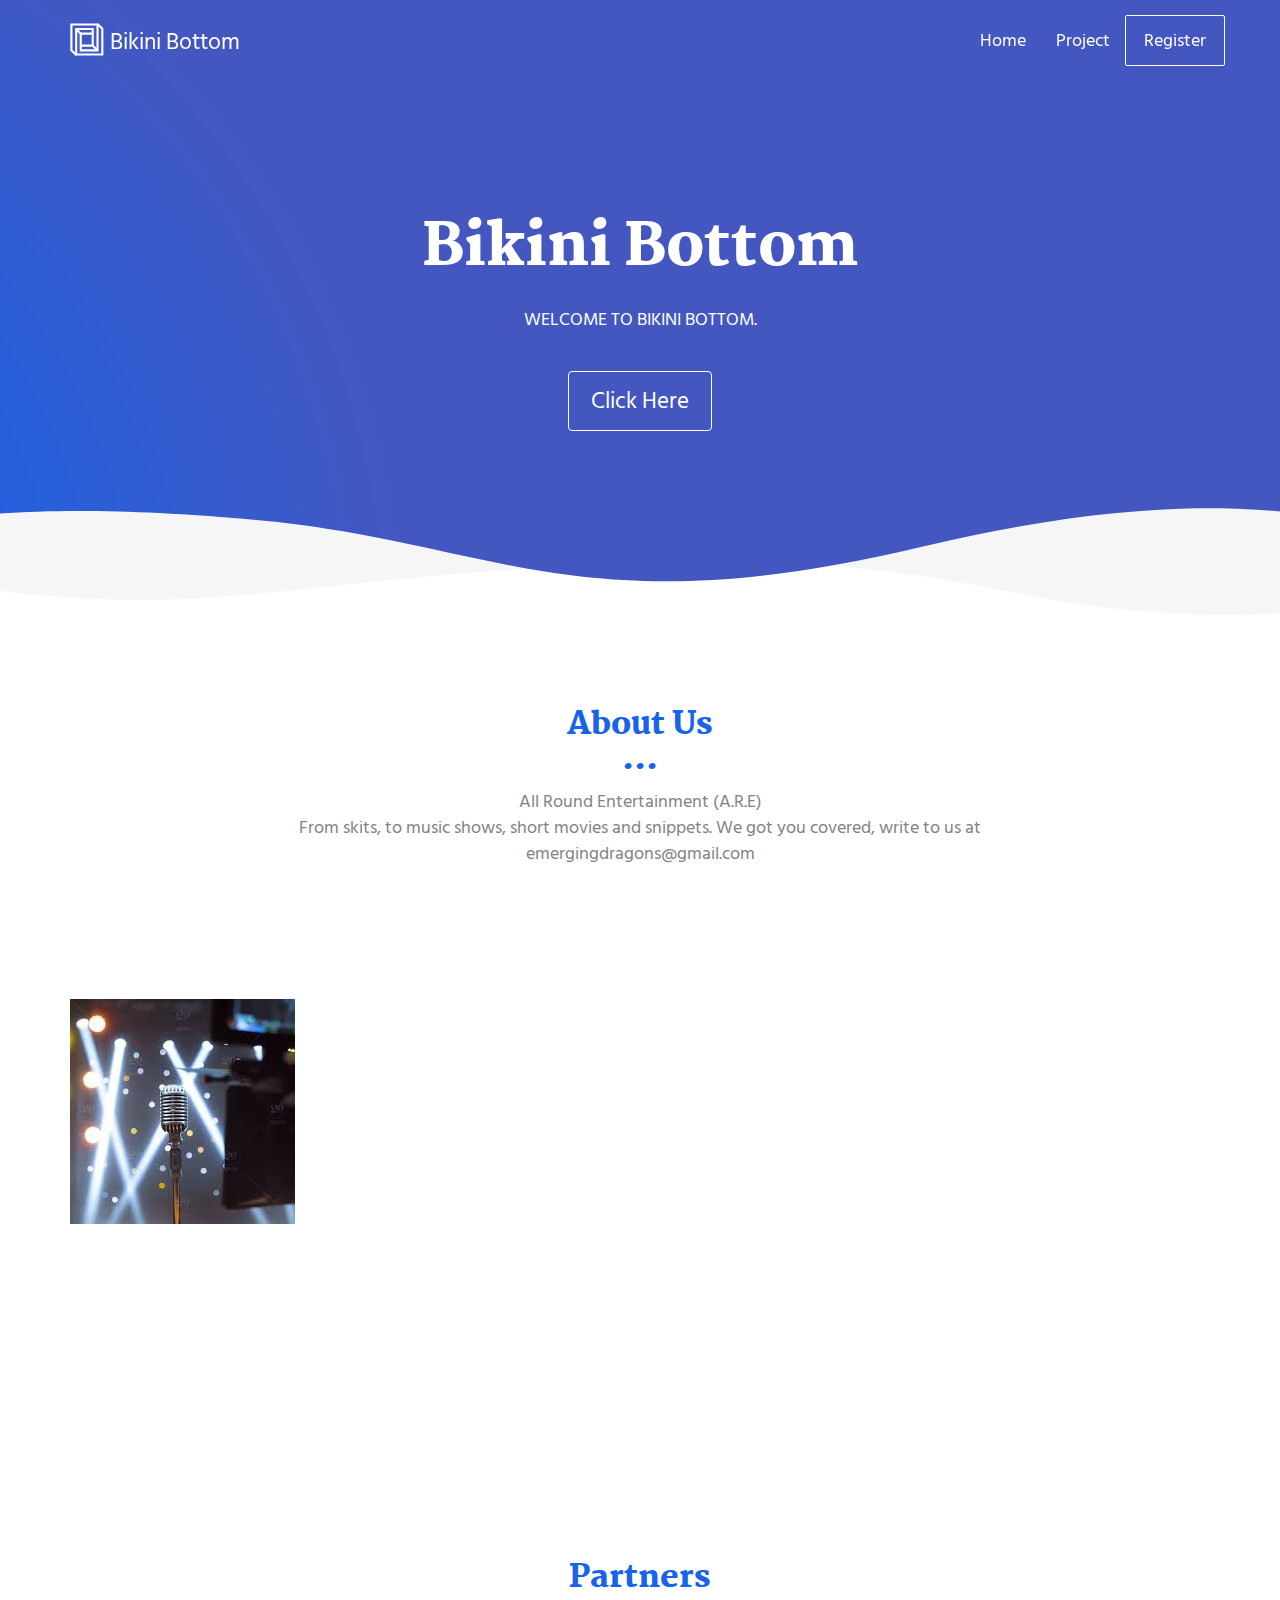
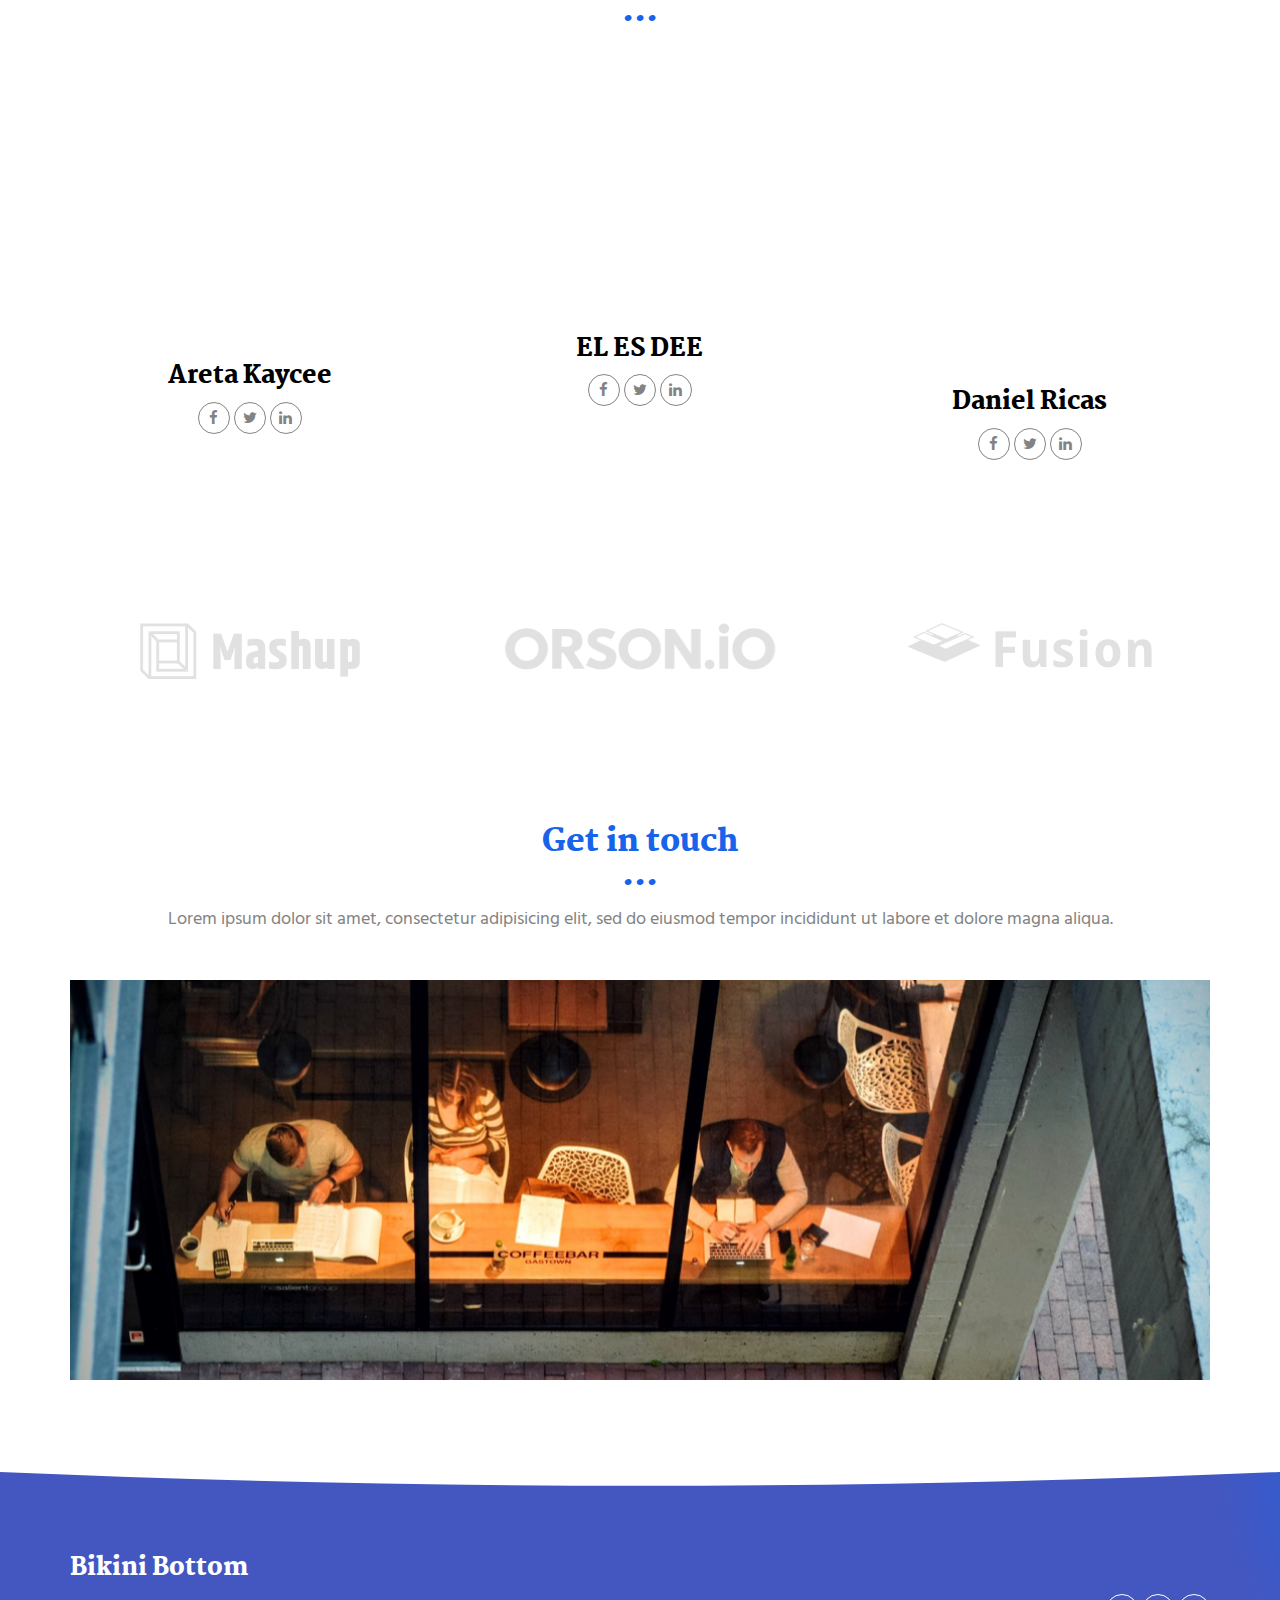
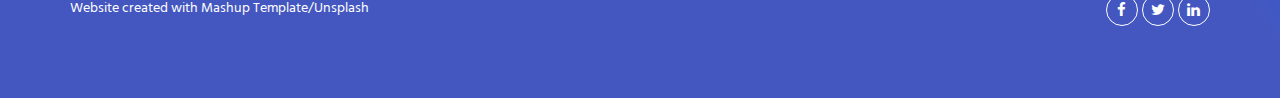
==== commit a51500f9: "commit 3" ====
--- a/index.html
+++ b/index.html
@@ -46,7 +46,7 @@
           <li><a href="./project.html" title="">Project</a></li>
           <li>
             <p>
-              <a href="./components.html" class="btn btn-default navbar-btn" title="">Components</a>
+              <a href="./components.html" class="btn btn-default navbar-btn" title="">Register</a>
             </p>
           </li>
 
@@ -170,7 +170,6 @@
       <div class="row section-container-spacer">
         <div class="col-xs-12 col-md-12">
           <h2>Partners</h2>
-          <p>Praesent at feugiat est, at faucibus ipsum. Aenean condimentum mauris vel malesuada pulvinar. <br>Vestibulum sit amet hendrerit leo, quis vehicula mi.</p>
         </div>  
       </div>
       <div class="row">
@@ -231,8 +230,8 @@
     <div class="container text-center">
       <div class="row section-container-spacer">
         <div class="col-xs-12 col-md-12">
-          <h2 class="text-center">Customers</h2>
-          <p>Praesent at feugiat est, at faucibus ipsum. Aenean condimentum mauris vel malesuada pulvinar. <br>Vestibulum sit amet hendrerit leo, quis vehicula mi.</p>
+         <!--  <h2 class="text-center">Customers</h2>
+          <p>Praesent at feugiat est, at faucibus ipsum. Aenean condimentum mauris vel malesuada pulvinar. <br>Vestibulum sit amet hendrerit leo, quis vehicula mi.</p> -->
         </div>  
       </div>
       <div class="row">
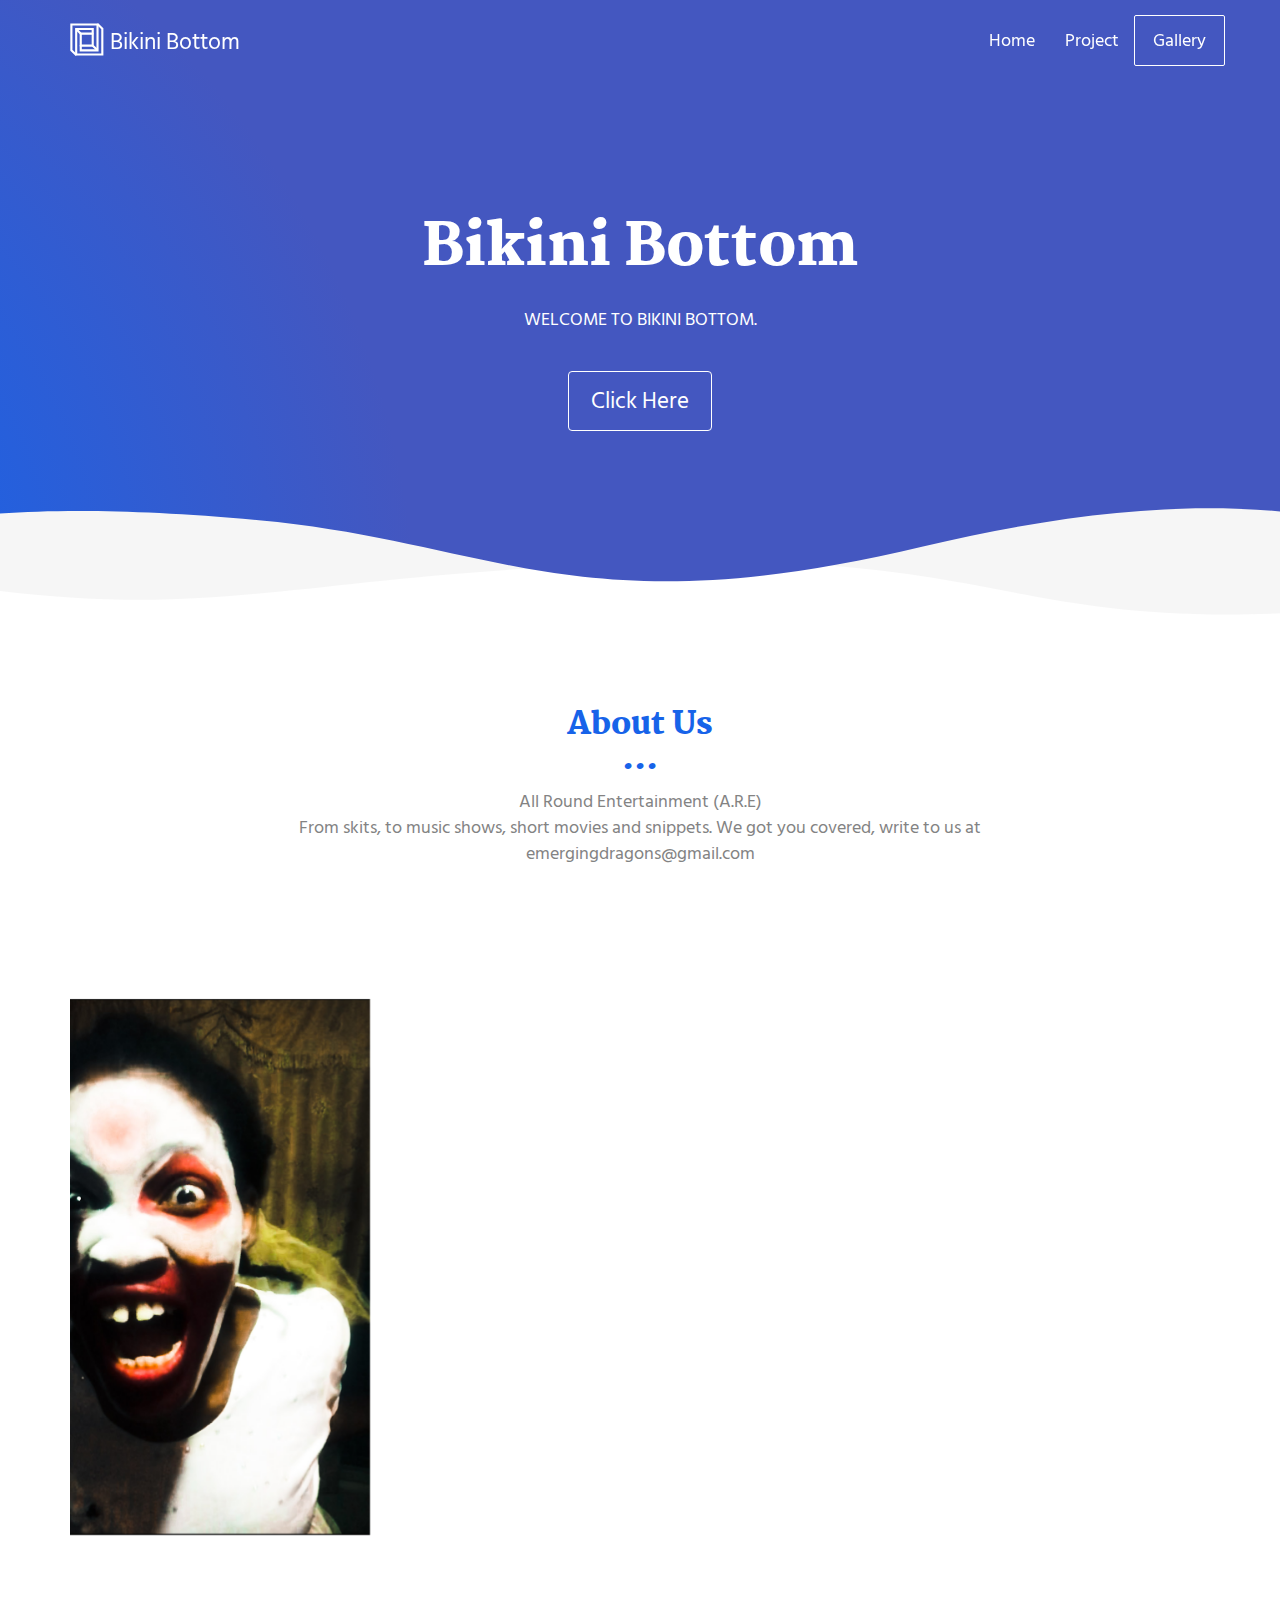
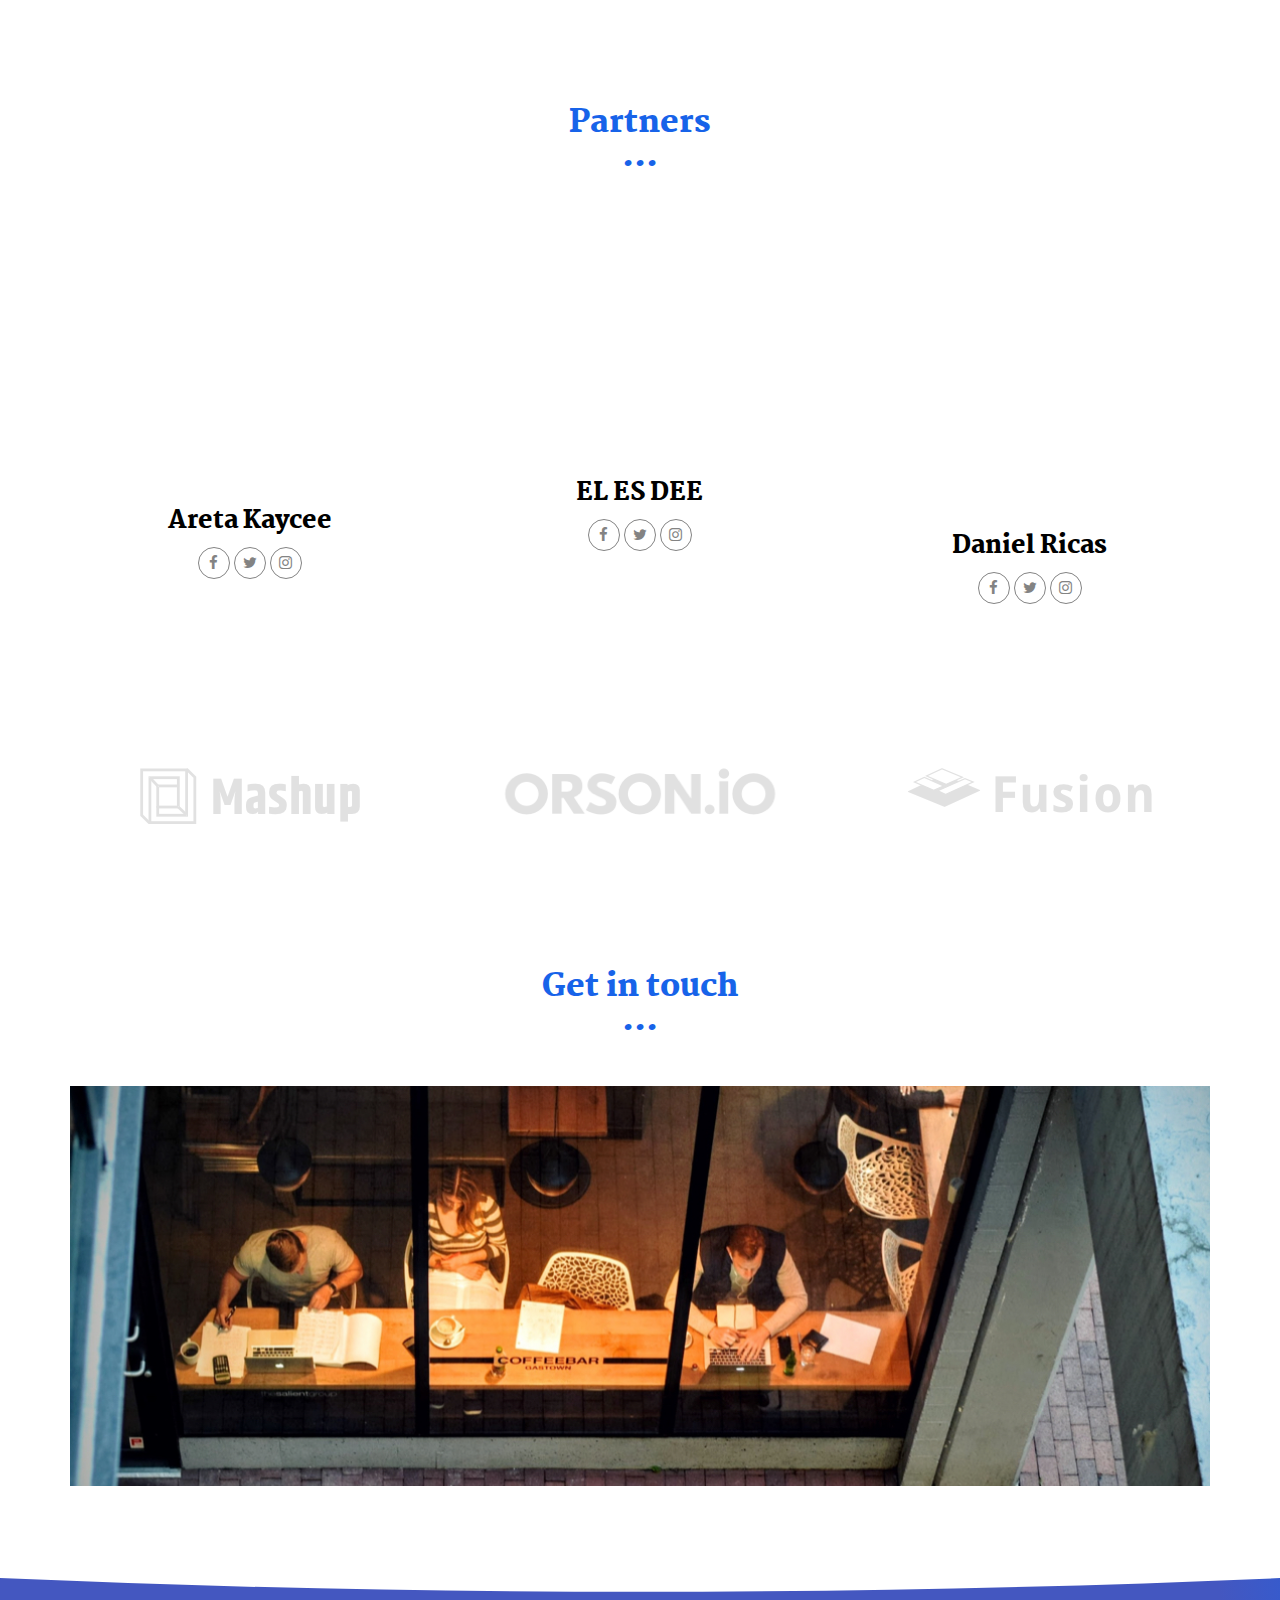
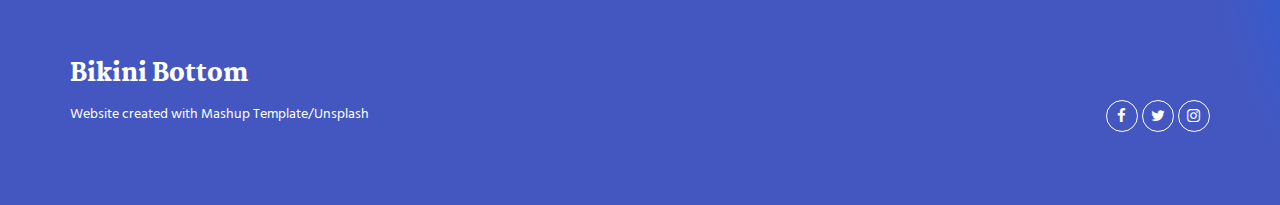
==== commit 208e50c1: "commit 4" ====
--- a/index.html
+++ b/index.html
@@ -11,17 +11,22 @@
 
   <!-- Disable tap highlight on IE -->
   <meta name="msapplication-tap-highlight" content="no">
-  
-  
+
+
   <link rel="apple-touch-icon" sizes="180x180" href="./assets/apple-icon-180x180.png">
   <link href="./assets/favicon.ico" rel="icon">
 
   <link href="" rel="stylesheet">
-
+  <link
+    rel="stylesheet"
+    href="https://cdnjs.cloudflare.com/ajax/libs/animate.css/4.1.1/animate.min.css"
+  />
 
   <title>Bikini Bottom</title>
 
-<link href="./main.550dcf66.css" rel="stylesheet"></head>
+<link href="./main.550dcf66.css" rel="stylesheet">
+</head>
+
 
 <body> <!-- Add your content of header -->
 <header>
@@ -46,12 +51,12 @@
           <li><a href="./project.html" title="">Project</a></li>
           <li>
             <p>
-              <a href="./components.html" class="btn btn-default navbar-btn" title="">Register</a>
+              <a href="./components.html" class="btn btn-default navbar-btn" title="">Gallery</a>
             </p>
           </li>
 
         </ul>
-      </div> 
+      </div>
     </div>
   </nav>
 </header>
@@ -61,7 +66,7 @@
     <div class="container">
       <div class="row">
         <div class="col-xs-12">
-          <h1>Bikini Bottom</h1>
+          <h1 class="animate__wobble">Bikini Bottom</h1>
           <p>WELCOME TO BIKINI BOTTOM.</p>
           <br>
           <a href="./project.html" class="btn btn-default btn-lg" title="">Click Here</a>
@@ -76,9 +81,9 @@
         <div class="col-xs-12 col-md-8 col-md-offset-2">
           <div class="text-center">
             <h2>About Us</h2>
-            <p>All Round Entertainment (A.R.E) 
+            <p>All Round Entertainment (A.R.E)
             <br>
-            
+
 From skits, to music shows, short movies and snippets.
 We got you covered, write to us at emergingdragons@gmail.com
 
@@ -91,19 +96,19 @@
 
   <div class="section-container">
     <div class="container">
-      <div class="row">      
+      <div class="row">
           <div class="col-xs-12">
 
 
             <div id="carousel-example-generic" class="carousel carousel-fade slide" data-ride="carousel">
-                
+
                 <div class="carousel-inner" role="listbox">
 
                     <div class="item active">
-                        <img class="img-responsive" src="./assets/images/img-08.jpg" alt="First slide">
+                        <img class="img-responsive" src="./assets/images/khg.jpg" alt="First slide" height="200" width="300">
                         <div class="carousel-caption card-shadow reveal">
-                          
-                          <h3>Moon</h3>
+
+                          <h3>Moon Chaser</h3>
                           <a class="left carousel-control" href="#carousel-example-gener0ic" role="button" data-slide="prev">
                             <i class="fa fa-chevron-left" aria-hidden="true"></i>
                             <span class="sr-only">Previous</span>
@@ -113,13 +118,9 @@
                             <span class="sr-only">Next</span>
                           </a>
                           <p>
-                            Sed id tellus in risus pre
-                            tium imperdiet eu lobortis dolor. Sed pellentesque, urna ac viverra lacinia, erat mauris venenatis purus, mollis egestas urna purus ac ex.
-                            Aenean nunc sem, lobortis at elit non, lobortis laoreet nibh. Maecenas at mi ipsum.
-                          </p>
-                          
+                            Just for the laughs, screams and sudden race. SEE YOU SOON!!! 
+
                           <p>
-                            Quisque tempor, ligula pharetra luctus elementum, arcu nisl suscipit ante, pharetra commodo dui est et enim. Sed eu vestibulum elit. Donec ut libero non.
                           </p>
                           <a href="./project.html" class="btn btn-primary" title="">
                             Discover
@@ -130,7 +131,7 @@
                         <img class="img-responsive" src="./assets/images/img-07.jpg" alt="First slide">
                         <div class="carousel-caption card-shadow reveal">
 
-                          <h3>Lbortis</h3>
+                          <h3>Comedy skits</h3>
                             <a class="left carousel-control" href="#carousel-example-generic" role="button" data-slide="prev">
                               <i class="fa fa-chevron-left" aria-hidden="true"></i>
                               <span class="sr-only">Previous</span>
@@ -140,13 +141,10 @@
                               <span class="sr-only">Next</span>
                             </a>
                           <p>
-                            Pre id tellus in risus pre
-                            tium imperdiet eu lobortis dolor. Sed pellentesque, urna ac viverra lacinia, erat mauris venenatis purus, mollis egestas urna purus ac ex.
-                            Aenean nunc sem, lobortis at elit non, lobortis laoreet nibh. Maecenas at mi ipsum.
-                          </p>
-                          
+                  COMING SOON!!!
+                                    </p>
+
                           <p>
-                            Quisque tempor, ligula pharetra luctus elementum, arcu nisl suscipit ante, pharetra commodo dui est et enim. Sed eu vestibulum elit. Donec ut libero non.
                           </p>
                           <a href="./project.html" class="btn btn-primary" title="">
                             Discover
@@ -154,14 +152,14 @@
                         </div>
                     </div>
                 </div>
-               
+
             </div>
 
-           
-          </div>
-          
-        </div>  
-      
+
+          </div>
+
+        </div>
+
     </div>
   </div>
 
@@ -170,39 +168,39 @@
       <div class="row section-container-spacer">
         <div class="col-xs-12 col-md-12">
           <h2>Partners</h2>
-        </div>  
+        </div>
       </div>
       <div class="row">
         <div class="col-xs-12 col-md-4">
           <img src="./assets/images/profil-01.jpg" alt="" class="reveal img-responsive reveal-content image-center">
           <h3>Areta Kaycee</h3>
           <h4></h4>
-          
+
             <a href="https://facebook.com/" class="social-round-icon fa-icon" title="">
               <i class="fa fa-facebook" aria-hidden="true"></i>
             </a>
             <a href="https://twitter.com/" class="social-round-icon fa-icon" title="">
               <i class="fa fa-twitter" aria-hidden="true"></i>
             </a>
-            <a href="https://www.linkedin.com/" class="social-round-icon fa-icon" title="">
-              <i class="fa fa-linkedin" aria-hidden="true"></i>
+            <a href="https://www.instagram.com/" class="social-round-icon fa-icon" title="">
+              <i class="fa fa-instagram" aria-hidden="true"></i>
             </a>
           </p>
         </div>
-       
+
         <div class="col-xs-12 col-md-4">
           <img src="./assets/images/img-99.jpg" alt="" class="reveal img-responsive reveal-content image-center">
           <h3>EL ES DEE</h3>
           <h4></h4>
-          
+
             <a href="https://facebook.com/" class="social-round-icon fa-icon" title="">
               <i class="fa fa-facebook" aria-hidden="true"></i>
             </a>
             <a href="https://twitter.com/" class="social-round-icon fa-icon" title="">
               <i class="fa fa-twitter" aria-hidden="true"></i>
             </a>
-            <a href="https://www.linkedin.com/" class="social-round-icon fa-icon" title="">
-              <i class="fa fa-linkedin" aria-hidden="true"></i>
+            <a href="https://www.instagram.com/" class="social-round-icon fa-icon" title="">
+              <i class="fa fa-instagram" aria-hidden="true"></i>
             </a>
           </p>
         </div>
@@ -210,15 +208,15 @@
           <img src="./assets/images/img7.jpg" alt="" class="reveal img-responsive reveal-content image-center">
           <h3>Daniel Ricas</h3>
           <h4></h4>
-          
+
             <a href="https://facebook.com/" class="social-round-icon fa-icon" title="">
               <i class="fa fa-facebook" aria-hidden="true"></i>
             </a>
             <a href="https://twitter.com/" class="social-round-icon fa-icon" title="">
               <i class="fa fa-twitter" aria-hidden="true"></i>
             </a>
-            <a href="https://www.linkedin.com/" class="social-round-icon fa-icon" title="">
-              <i class="fa fa-linkedin" aria-hidden="true"></i>
+            <a href="https://www.instagram.com/" class="social-round-icon fa-icon" title="">
+              <i class="fa fa-instagram" aria-hidden="true"></i>
             </a>
           </p>
         </div>
@@ -232,14 +230,14 @@
         <div class="col-xs-12 col-md-12">
          <!--  <h2 class="text-center">Customers</h2>
           <p>Praesent at feugiat est, at faucibus ipsum. Aenean condimentum mauris vel malesuada pulvinar. <br>Vestibulum sit amet hendrerit leo, quis vehicula mi.</p> -->
-        </div>  
+        </div>
       </div>
       <div class="row">
         <div class="col-xs-12 col-md-4">
           <img src="./assets/images/logo-01.png" alt="" class="img-responsive reveal-content image-center">
 
         </div>
-       
+
         <div class="col-xs-12 col-md-4">
           <img src="./assets/images/logo-02.png" alt="" class="img-responsive reveal-content image-center">
         </div>
@@ -249,16 +247,15 @@
       </div>
     </div>
   </div>
- 
- 
+
+
   <div class="section-container contact-container">
     <div class="container">
       <div class="row">
         <div class="col-xs-12 col-md-12">
           <div class="section-container-spacer">
             <h2 class="text-center">Get in touch</h2>
-            <p class="text-center">Lorem ipsum dolor sit amet, consectetur adipisicing elit, sed do eiusmod
-            tempor incididunt ut labore et dolore magna aliqua.</p>
+            <p class="text-center"></p>
           </div>
           <div class="card-container">
             <div class="card card-shadow col-xs-10 col-xs-offset-1 col-md-8 col-md-offset-2 reveal">
@@ -274,7 +271,7 @@
                     <div class="form-group">
                       <h3></h3>
                     </div>
-                    
+
                   </div>
                   <div class="col-md-5">
                     <ul class="list-unstyled address-container">
@@ -288,11 +285,11 @@
                         <span class="fa-icon">
                           <i class="fa fa fa-map-o" aria-hidden="true"></i>
                         </span>
-                        
+
                       </li>
                       <li>
                         <span class="fa-icon">
-                          
+
                         </span>
                         emergingdragons@gmail.com
                       </li>
@@ -304,7 +301,7 @@
             <div class="card-image col-xs-12" style="background-image: url('/assets/images/img-01.jpg')">
             </div>
           </div>
-        </div>  
+        </div>
       </div>
     </div>
   </div>
@@ -319,7 +316,7 @@
   <div class="container">
     <div class="row">
 
-     
+
       <div class="col-xs-12">
         <h3>Bikini Bottom</h3>
 
@@ -336,14 +333,14 @@
               <a href="https://twitter.com/" class="social-round-icon white-round-icon fa-icon" title="">
                 <i class="fa fa-twitter" aria-hidden="true"></i>
               </a>
-              <a href="https://www.linkedin.com/" class="social-round-icon white-round-icon fa-icon" title="">
-                <i class="fa fa-linkedin" aria-hidden="true"></i>
+              <a href="https://www.instagram.com/" class="social-round-icon white-round-icon fa-icon" title="">
+                <i class="fa fa-instagram" aria-hidden="true"></i>
               </a>
             </p>
           </div>
         </div>
-        
-        
+
+
       </div>
     </div>
   </div>
@@ -356,7 +353,7 @@
   });
 </script>
 
-<!-- Google Analytics: change UA-XXXXX-X to be your site's ID 
+<!-- Google Analytics: change UA-XXXXX-X to be your site's ID
 
 <script>
   (function (i, s, o, g, r, a, m) {
@@ -371,4 +368,4 @@
 
 --> <script type="text/javascript" src="./main.0cf8b554.js"></script></body>
 
-</html>+</html>
